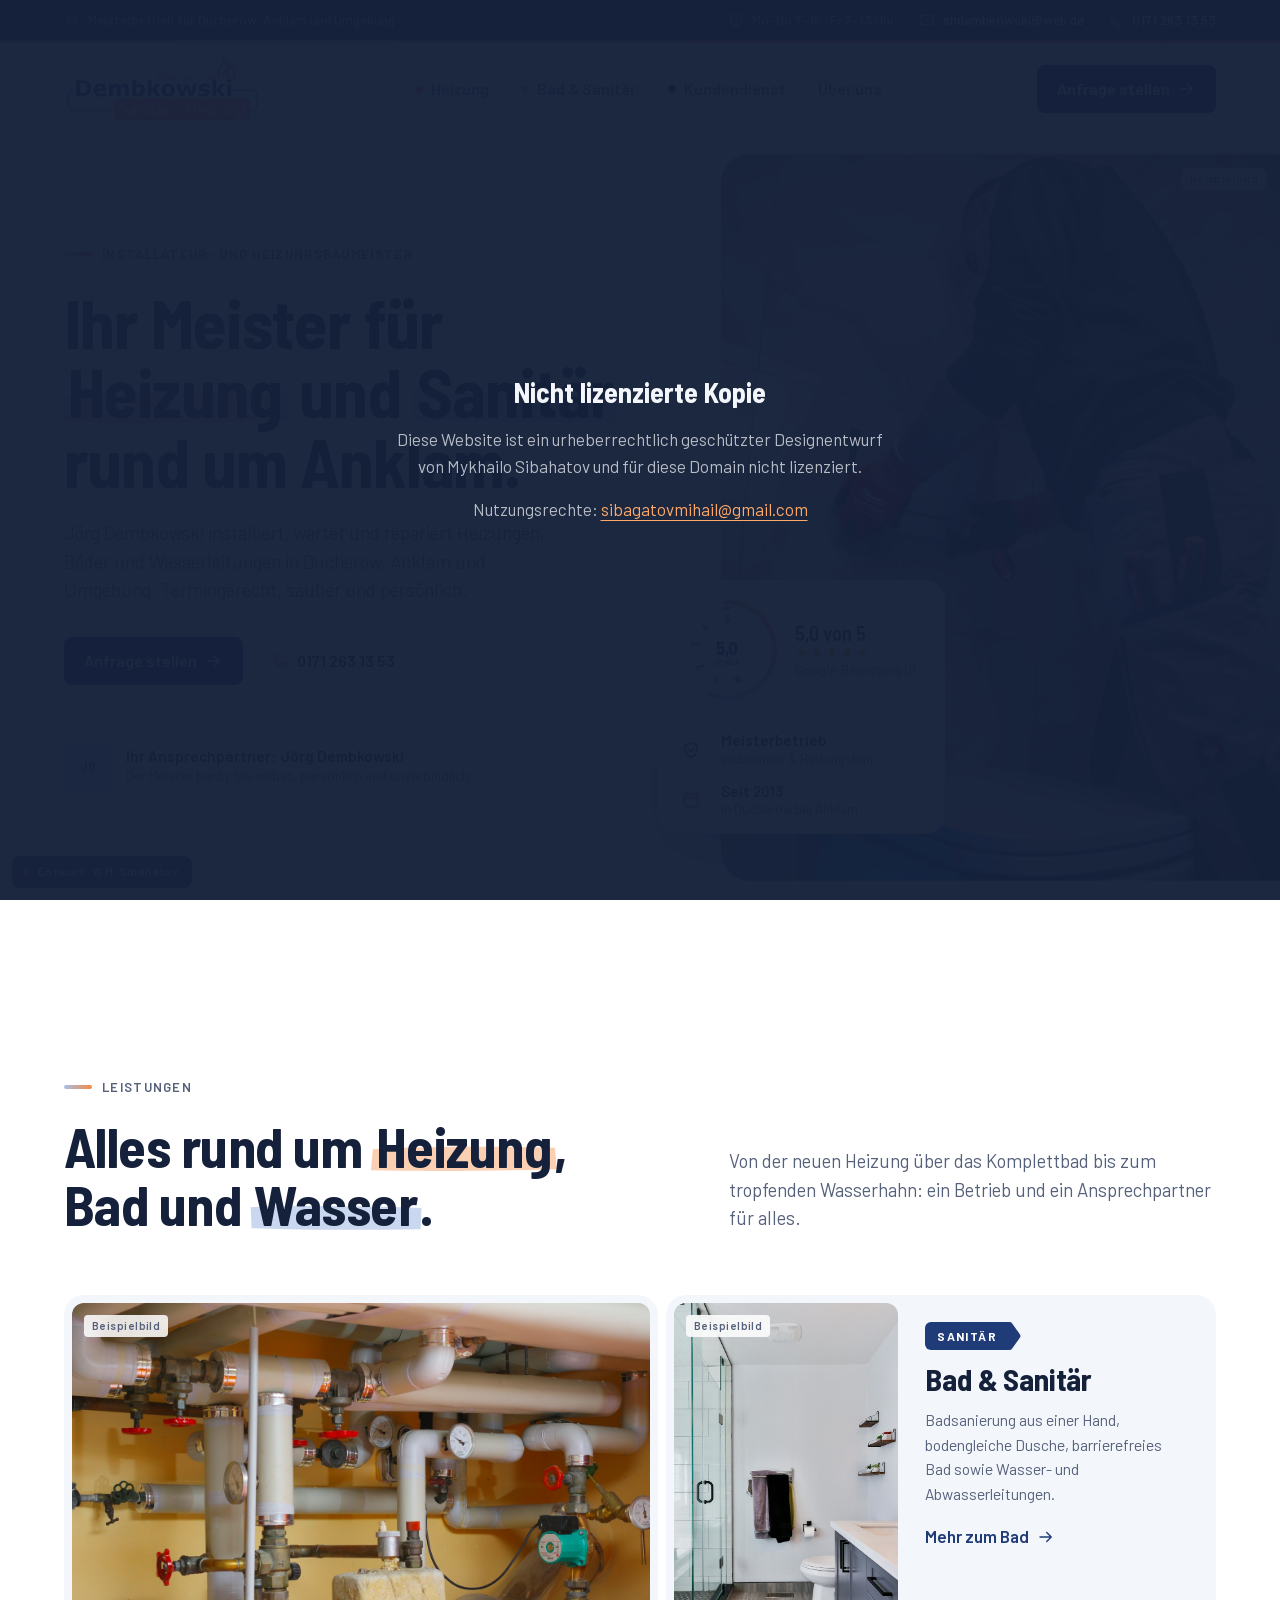
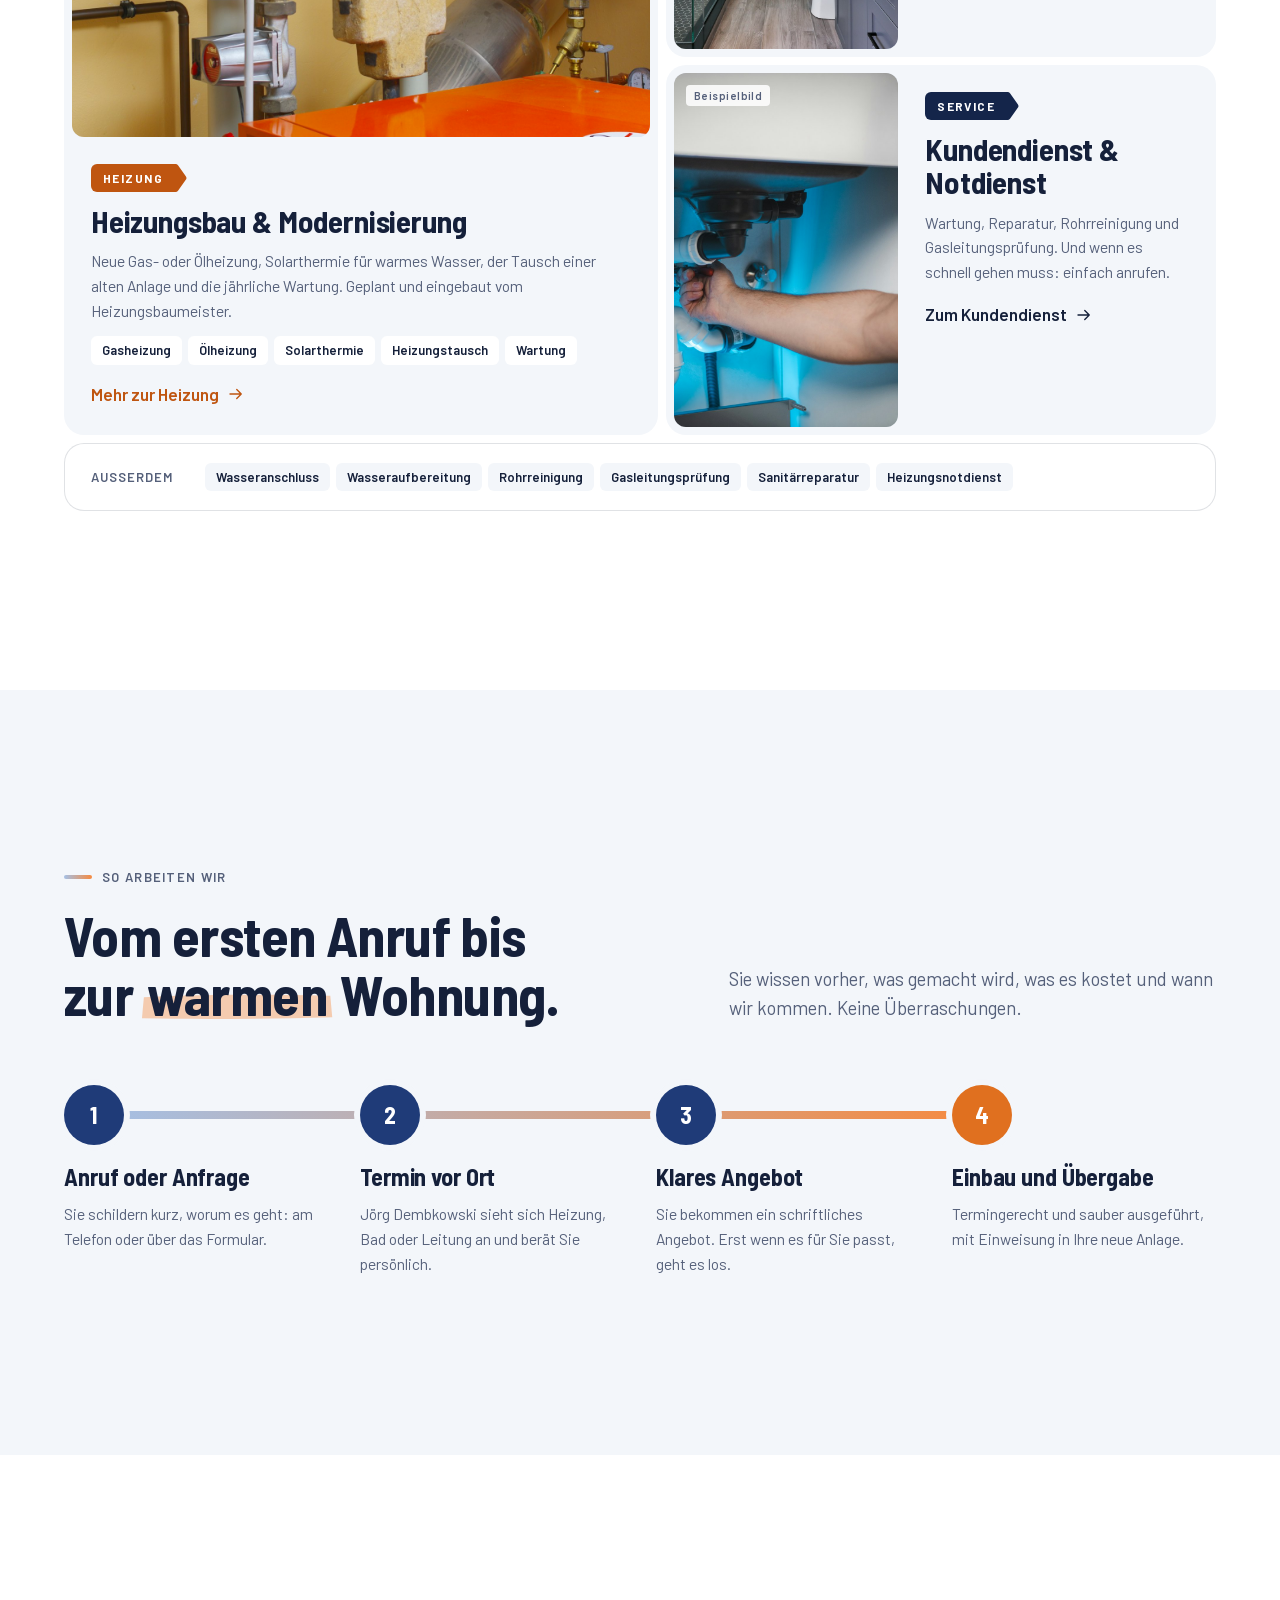
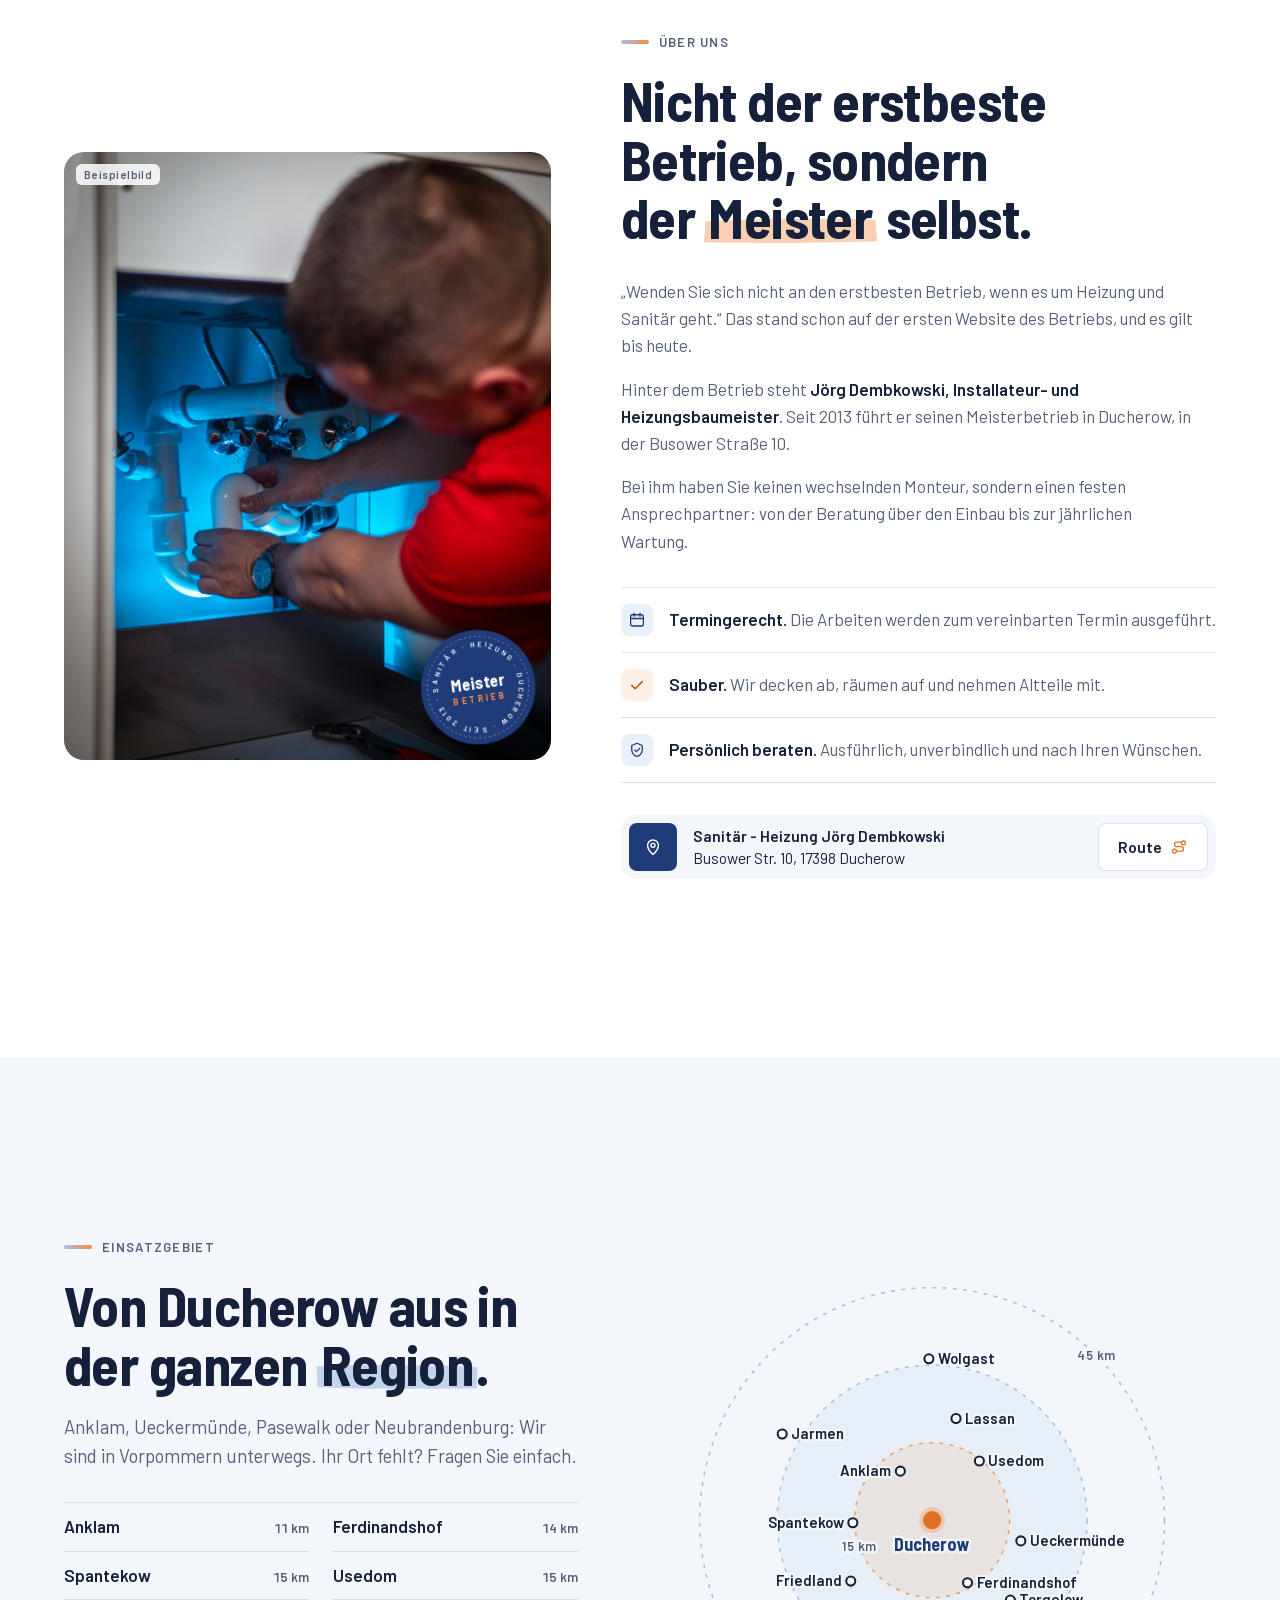
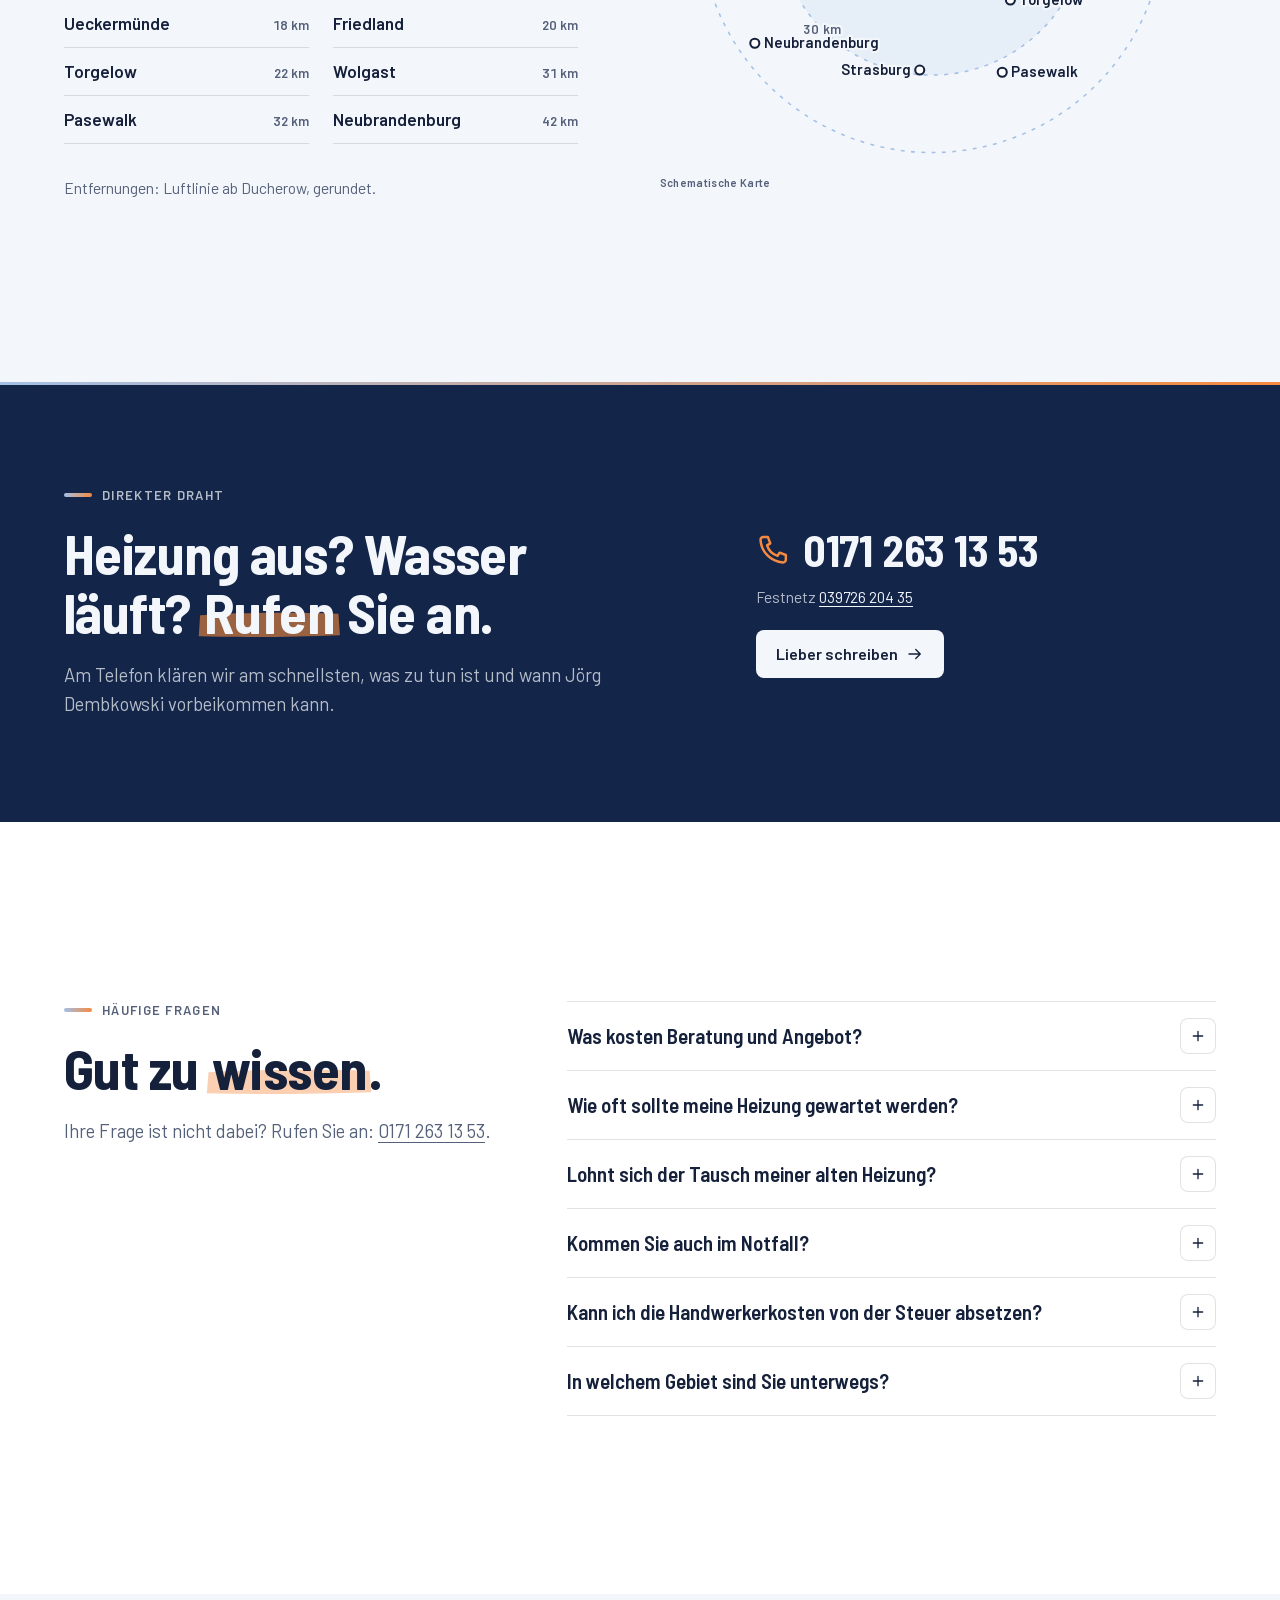
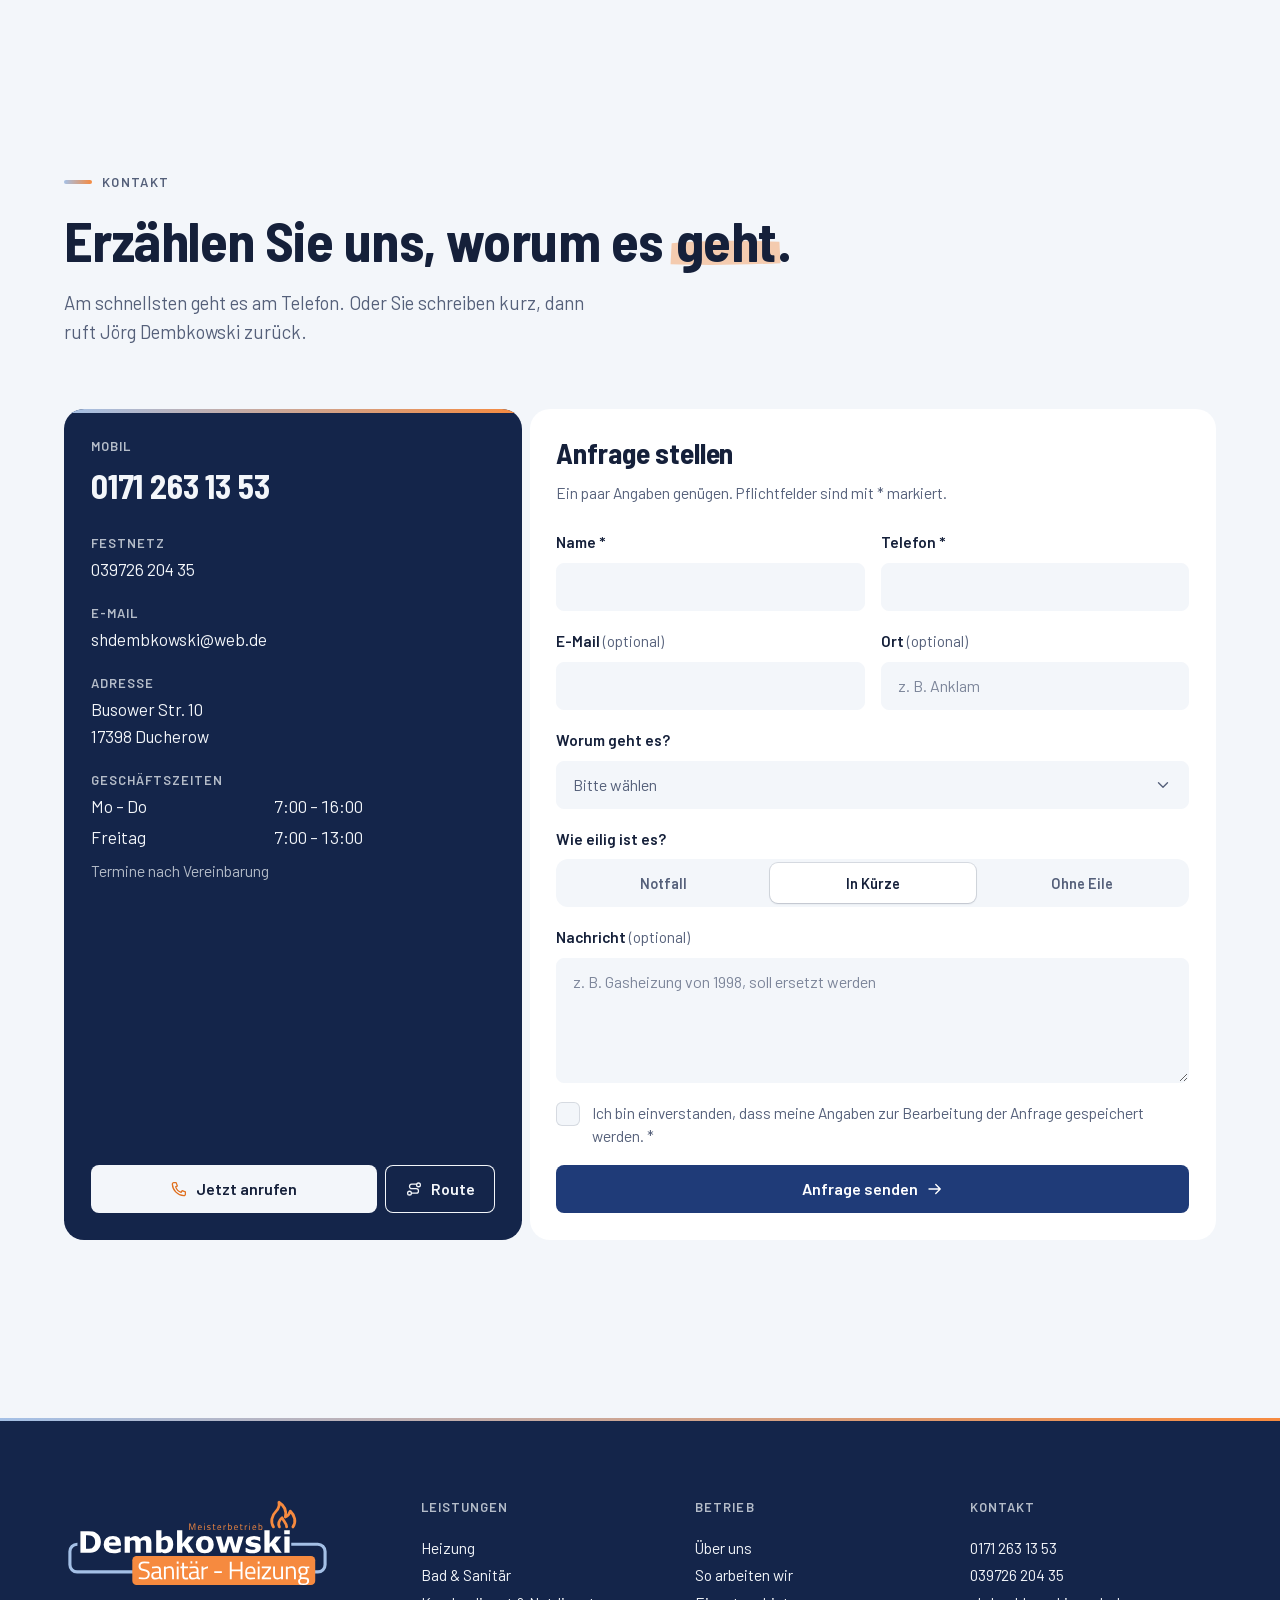
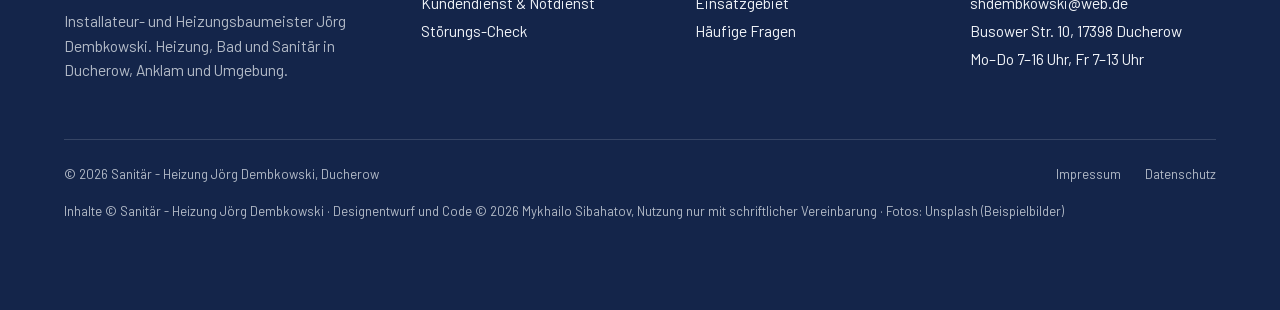
==== index.html @ 5780a8b9 "Designentwurf Sanitär - Heizung Jörg Dembkowski: Startseite, Heizung, Bad & Sanitär, Kundendienst; L" ====
<!doctype html>
<!--
  Designentwurf „Sanitär - Heizung Jörg Dembkowski“, Ducherow
  Gestaltung und Code © 2026 Mykhailo Sibahatov. Alle Rechte vorbehalten.
  Nur zur Ansicht. Kopieren, Veröffentlichen oder Weiterverwenden ohne schriftliche
  Vereinbarung ist nicht gestattet. Siehe LICENSE.
-->
<html lang="de">
<head>
  <meta charset="utf-8">
  <meta name="viewport" content="width=device-width, initial-scale=1, viewport-fit=cover">
  <title>Sanitär - Heizung Jörg Dembkowski · Heizungsbaumeister in Ducherow bei Anklam</title>
  <meta name="description" content="Installateur- und Heizungsbaumeister Jörg Dembkowski: Heizungsbau, Badsanierung, Sanitärinstallation, Wartung und Notdienst in Ducherow, Anklam und Umgebung. Tel. 0171 263 13 53.">
  <meta name="robots" content="noindex, nofollow">
  <meta name="author" content="Mykhailo Sibahatov">
  <meta name="copyright" content="Designentwurf und Code © 2026 Mykhailo Sibahatov. Alle Rechte vorbehalten.">
  <meta name="theme-color" content="#14254A">
  <link rel="icon" href="assets/favicon.svg" type="image/svg+xml">
  <link rel="preload" href="fonts/barlow-400.woff2" as="font" type="font/woff2" crossorigin>
  <link rel="preload" href="fonts/barlow-semi-condensed-700.woff2" as="font" type="font/woff2" crossorigin>
  <link rel="stylesheet" href="css/styles.css?v=2">
  <script>document.documentElement.classList.add('js');</script>
  <script type="application/ld+json">
  {
    "@context": "https://schema.org",
    "@type": ["Plumber", "HVACBusiness"],
    "name": "Sanitär - Heizung Jörg Dembkowski",
    "founder": { "@type": "Person", "name": "Jörg Dembkowski", "jobTitle": "Installateur- und Heizungsbaumeister" },
    "foundingDate": "2013",
    "address": { "@type": "PostalAddress", "streetAddress": "Busower Str. 10", "postalCode": "17398", "addressLocality": "Ducherow", "addressRegion": "Mecklenburg-Vorpommern", "addressCountry": "DE" },
    "geo": { "@type": "GeoCoordinates", "latitude": 53.7711, "longitude": 13.7836 },
    "telephone": "+49 171 2631353",
    "email": "shdembkowski@web.de",
    "areaServed": ["Ducherow", "Anklam", "Ueckermünde", "Pasewalk", "Neubrandenburg"],
    "openingHoursSpecification": [
      { "@type": "OpeningHoursSpecification", "dayOfWeek": ["Monday", "Tuesday", "Wednesday", "Thursday"], "opens": "07:00", "closes": "16:00" },
      { "@type": "OpeningHoursSpecification", "dayOfWeek": "Friday", "opens": "07:00", "closes": "13:00" }
    ],
    "aggregateRating": { "@type": "AggregateRating", "ratingValue": "5.0", "reviewCount": "1" }
  }
  </script>
</head>
<body>
  <!-- partial:sprite -->
  <svg width="0" height="0" style="position:absolute" aria-hidden="true">
    <symbol id="i-phone" viewBox="0 0 24 24"><path d="M5 3.5h3.2l1.6 4.3-2.2 1.4a11 11 0 0 0 7.2 7.2l1.4-2.2 4.3 1.6V19a1.9 1.9 0 0 1-2 1.9A16.5 16.5 0 0 1 3.1 5.5 1.9 1.9 0 0 1 5 3.5Z" fill="none" stroke="currentColor" stroke-width="1.7" stroke-linejoin="round"/></symbol>
    <symbol id="i-mail" viewBox="0 0 24 24"><rect x="3" y="5" width="18" height="14" rx="2.5" fill="none" stroke="currentColor" stroke-width="1.7"/><path d="m4 7 8 6 8-6" fill="none" stroke="currentColor" stroke-width="1.7" stroke-linejoin="round"/></symbol>
    <symbol id="i-pin" viewBox="0 0 24 24"><path d="M12 21s-6.5-5.6-6.5-11a6.5 6.5 0 0 1 13 0c0 5.4-6.5 11-6.5 11Z" fill="none" stroke="currentColor" stroke-width="1.7" stroke-linejoin="round"/><circle cx="12" cy="10" r="2.4" fill="none" stroke="currentColor" stroke-width="1.7"/></symbol>
    <symbol id="i-clock" viewBox="0 0 24 24"><circle cx="12" cy="12" r="8.5" fill="none" stroke="currentColor" stroke-width="1.7"/><path d="M12 7.5V12l3 2" fill="none" stroke="currentColor" stroke-width="1.7" stroke-linecap="round" stroke-linejoin="round"/></symbol>
    <symbol id="i-arrow" viewBox="0 0 24 24"><path d="M4 12h15m-6-6 6 6-6 6" fill="none" stroke="currentColor" stroke-width="1.8" stroke-linecap="round" stroke-linejoin="round"/></symbol>
    <symbol id="i-chev" viewBox="0 0 24 24"><path d="m6 9 6 6 6-6" fill="none" stroke="currentColor" stroke-width="1.8" stroke-linecap="round" stroke-linejoin="round"/></symbol>
    <symbol id="i-check" viewBox="0 0 24 24"><path d="m5 12.5 4.5 4.5L19 7.5" fill="none" stroke="currentColor" stroke-width="2" stroke-linecap="round" stroke-linejoin="round"/></symbol>
    <symbol id="i-plus" viewBox="0 0 24 24"><path d="M12 5v14M5 12h14" fill="none" stroke="currentColor" stroke-width="2" stroke-linecap="round"/></symbol>
    <symbol id="i-star" viewBox="0 0 24 24"><path d="m12 3 2.7 5.6 6.1.8-4.5 4.2 1.1 6L12 16.7l-5.4 2.9 1.1-6-4.5-4.2 6.1-.8Z" fill="currentColor"/></symbol>
    <symbol id="i-route" viewBox="0 0 24 24"><path d="M6 20a2.5 2.5 0 1 0 0-5 2.5 2.5 0 0 0 0 5Zm12-11a2.5 2.5 0 1 0 0-5 2.5 2.5 0 0 0 0 5ZM8.5 17.5H15a3 3 0 0 0 0-6H9a3 3 0 0 1 0-6h6.5" fill="none" stroke="currentColor" stroke-width="1.7" stroke-linecap="round"/></symbol>
    <symbol id="i-badge" viewBox="0 0 24 24"><path d="M12 3 5 6v5.2c0 4.3 2.9 8 7 9.3 4.1-1.3 7-5 7-9.3V6l-7-3Z" fill="none" stroke="currentColor" stroke-width="1.7" stroke-linejoin="round"/><path d="m9 12 2.2 2.2L15.5 10" fill="none" stroke="currentColor" stroke-width="1.7" stroke-linecap="round" stroke-linejoin="round"/></symbol>
    <symbol id="i-calendar" viewBox="0 0 24 24"><rect x="3.5" y="5" width="17" height="15" rx="2.5" fill="none" stroke="currentColor" stroke-width="1.7"/><path d="M3.5 10h17M8 3v4M16 3v4" fill="none" stroke="currentColor" stroke-width="1.7" stroke-linecap="round"/></symbol>
    <symbol id="i-flame" viewBox="0 0 24 24"><path d="M12 3c.8 3.4 5.5 5.3 5.5 10.2A5.5 5.5 0 0 1 6.5 13.4c0-2.3 1.2-3.8 2.5-5 .3 1.7 1.1 2.8 2.3 3.1C11 9 10.9 6.1 12 3Z" fill="none" stroke="currentColor" stroke-width="1.7" stroke-linejoin="round"/></symbol>
    <symbol id="i-drop" viewBox="0 0 24 24"><path d="M12 3.5s6 6.3 6 10.6a6 6 0 0 1-12 0C6 9.8 12 3.5 12 3.5Z" fill="none" stroke="currentColor" stroke-width="1.7" stroke-linejoin="round"/><path d="M9.5 14.5a2.6 2.6 0 0 0 2.5 2.5" fill="none" stroke="currentColor" stroke-width="1.7" stroke-linecap="round"/></symbol>
    <symbol id="i-wrench" viewBox="0 0 24 24"><path d="M14.8 5.6a4.2 4.2 0 0 0-5.3 5.4L4 16.5 7.5 20l5.5-5.5a4.2 4.2 0 0 0 5.4-5.3l-2.6 2.6-2.8-.8-.8-2.8 2.6-2.6Z" fill="none" stroke="currentColor" stroke-width="1.7" stroke-linejoin="round"/></symbol>
    <symbol id="i-sun" viewBox="0 0 24 24"><circle cx="12" cy="12" r="4" fill="none" stroke="currentColor" stroke-width="1.7"/><path d="M12 2.5v2.2M12 19.3v2.2M2.5 12h2.2M19.3 12h2.2M5.3 5.3l1.6 1.6M17.1 17.1l1.6 1.6M5.3 18.7l1.6-1.6M17.1 6.9l1.6-1.6" fill="none" stroke="currentColor" stroke-width="1.7" stroke-linecap="round"/></symbol>
    <symbol id="i-gauge" viewBox="0 0 24 24"><path d="M4.2 16.5a8.5 8.5 0 1 1 15.6 0" fill="none" stroke="currentColor" stroke-width="1.7" stroke-linecap="round"/><path d="m12 15 3.5-4.5" fill="none" stroke="currentColor" stroke-width="1.7" stroke-linecap="round"/><circle cx="12" cy="15" r="1.6" fill="currentColor"/><path d="M8 20h8" fill="none" stroke="currentColor" stroke-width="1.7" stroke-linecap="round"/></symbol>
    <symbol id="i-shower" viewBox="0 0 24 24"><path d="M5 21V7.5A3.5 3.5 0 0 1 8.5 4h.5a3.5 3.5 0 0 1 3.5 3.5V9" fill="none" stroke="currentColor" stroke-width="1.7" stroke-linecap="round"/><path d="M8.5 9.5h8" fill="none" stroke="currentColor" stroke-width="1.7" stroke-linecap="round"/><path d="M10 13v1.5M12.5 13v2.5M15 13v1.5M11.2 17.5v1.5M13.8 17.5v1.5" fill="none" stroke="currentColor" stroke-width="1.7" stroke-linecap="round"/></symbol>
    <symbol id="i-radiator" viewBox="0 0 24 24"><rect x="3.5" y="6" width="17" height="12" rx="2" fill="none" stroke="currentColor" stroke-width="1.7"/><path d="M8 6v12M12 6v12M16 6v12M6 18v2.5M18 18v2.5" fill="none" stroke="currentColor" stroke-width="1.7" stroke-linecap="round"/></symbol>
    <symbol id="i-pipe" viewBox="0 0 24 24"><path d="M3 6.5h7a7 7 0 0 1 7 7V21M3 12.5h7a1 1 0 0 1 1 1V21" fill="none" stroke="currentColor" stroke-width="1.7" stroke-linecap="round"/><path d="M5.5 4.5v10M9.5 18.5h9.5" fill="none" stroke="currentColor" stroke-width="1.7" stroke-linecap="round"/></symbol>
    <symbol id="i-filter" viewBox="0 0 24 24"><path d="M4 5h16l-6 7.2V18l-4 2v-7.8L4 5Z" fill="none" stroke="currentColor" stroke-width="1.7" stroke-linejoin="round"/></symbol>
    <symbol id="i-access" viewBox="0 0 24 24"><circle cx="11" cy="4.5" r="1.8" fill="none" stroke="currentColor" stroke-width="1.7"/><path d="M11 8v5.5h5l2.2 5.5M11 10.5h4.5M8 11.2a5.3 5.3 0 1 0 6.9 7.3" fill="none" stroke="currentColor" stroke-width="1.7" stroke-linecap="round" stroke-linejoin="round"/></symbol>
    <symbol id="i-alert" viewBox="0 0 24 24"><path d="M10.3 4.4a2 2 0 0 1 3.4 0l7.5 13a2 2 0 0 1-1.7 3H4.5a2 2 0 0 1-1.7-3l7.5-13Z" fill="none" stroke="currentColor" stroke-width="1.7" stroke-linejoin="round"/><path d="M12 9.5v4" fill="none" stroke="currentColor" stroke-width="1.8" stroke-linecap="round"/><circle cx="12" cy="16.7" r="1.1" fill="currentColor"/></symbol>
    <symbol id="i-snow" viewBox="0 0 24 24"><path d="M12 3v18M4.2 7.5l15.6 9M4.2 16.5l15.6-9M9.5 4.5 12 6.5l2.5-2M9.5 19.5l2.5-2 2.5 2" fill="none" stroke="currentColor" stroke-width="1.7" stroke-linecap="round" stroke-linejoin="round"/></symbol>
    <symbol id="i-tap" viewBox="0 0 24 24"><path d="M4 9.5h9.5a3 3 0 0 1 3 3V14M4 6.5v6M9 9.5V6.5M6.5 4.5h5" fill="none" stroke="currentColor" stroke-width="1.7" stroke-linecap="round" stroke-linejoin="round"/><path d="M16.5 17.5s-1.6 1.8-1.6 2.9a1.6 1.6 0 0 0 3.2 0c0-1.1-1.6-2.9-1.6-2.9Z" fill="none" stroke="currentColor" stroke-width="1.5" stroke-linejoin="round"/></symbol>
    <symbol id="i-wave" viewBox="0 0 24 24"><path d="M3 9c2.2-2.4 3.8 2.4 6 0s3.8 2.4 6 0 3.8 2.4 6 0M3 15c2.2-2.4 3.8 2.4 6 0s3.8 2.4 6 0 3.8 2.4 6 0" fill="none" stroke="currentColor" stroke-width="1.7" stroke-linecap="round"/></symbol>
    <symbol id="i-drain" viewBox="0 0 24 24"><circle cx="12" cy="12" r="8.5" fill="none" stroke="currentColor" stroke-width="1.7"/><path d="M8 10h8M7.5 13h9M9 16h6" fill="none" stroke="currentColor" stroke-width="1.7" stroke-linecap="round"/></symbol>
    <symbol id="i-euro" viewBox="0 0 24 24"><path d="M17 6.5a6.5 6.5 0 1 0 0 11M5 10.5h8M5 13.5h7" fill="none" stroke="currentColor" stroke-width="1.7" stroke-linecap="round"/></symbol>
    <symbol id="i-info" viewBox="0 0 24 24"><circle cx="12" cy="12" r="8.5" fill="none" stroke="currentColor" stroke-width="1.7"/><path d="M12 11v5" fill="none" stroke="currentColor" stroke-width="1.8" stroke-linecap="round"/><circle cx="12" cy="7.9" r="1.1" fill="currentColor"/></symbol>
    <symbol id="i-tip" viewBox="0 0 14 28"><path d="M0 0h2.6a3 3 0 0 1 2.4 1.2l7.8 11a3 3 0 0 1 0 3.6L5 26.8A3 3 0 0 1 2.6 28H0Z"/></symbol>
  </svg>
  <!-- /partial:sprite -->

  <a class="skip-link" href="#main">Zum Inhalt springen</a>

  <!-- partial:header -->
  <header class="site-header">
    <div class="topbar">
      <div class="container topbar__inner">
        <p class="topbar__text"><svg aria-hidden="true"><use href="#i-pin"/></svg><span class="topbar__long">Meisterbetrieb für Ducherow, Anklam und Umgebung</span><span class="topbar__short">Meisterbetrieb · Ducherow</span></p>
        <div class="topbar__links">
          <p class="topbar__hours"><svg aria-hidden="true"><use href="#i-clock"/></svg>Mo–Do 7–16 · Fr 7–13 Uhr</p>
          <a class="topbar__mail" href="mailto:shdembkowski@web.de"><svg aria-hidden="true"><use href="#i-mail"/></svg>shdembkowski@web.de</a>
          <a href="tel:+491712631353"><svg aria-hidden="true"><use href="#i-phone"/></svg>0171 263 13 53</a>
        </div>
      </div>
    </div>
    <nav class="navbar" data-open="false" aria-label="Hauptnavigation">
      <div class="container navbar__inner">
        <a class="brand" href="index.html" aria-label="Sanitär - Heizung Jörg Dembkowski, zur Startseite">
          <img class="brand__logo" src="assets/logo.svg?v=2" width="162" height="56" alt="Meisterbetrieb Dembkowski, Sanitär - Heizung">
        </a>

        <div class="navbar__menu" id="nav-menu">
          <ul class="navbar__links">
            <li><a class="navbar__link" href="heizung.html"><span class="navbar__dot navbar__dot--warm" aria-hidden="true"></span>Heizung<svg class="navbar__arrow" aria-hidden="true"><use href="#i-arrow"/></svg></a></li>
            <li><a class="navbar__link" href="bad-sanitaer.html"><span class="navbar__dot navbar__dot--cold" aria-hidden="true"></span>Bad &amp; Sanitär<svg class="navbar__arrow" aria-hidden="true"><use href="#i-arrow"/></svg></a></li>
            <li><a class="navbar__link" href="kundendienst.html"><span class="navbar__dot navbar__dot--night" aria-hidden="true"></span>Kundendienst<svg class="navbar__arrow" aria-hidden="true"><use href="#i-arrow"/></svg></a></li>
            <li><a class="navbar__link" href="index.html#betrieb" data-spy="betrieb">Über uns<svg class="navbar__arrow" aria-hidden="true"><use href="#i-arrow"/></svg></a></li>
          </ul>
          <div class="navbar__sheet-foot">
            <div class="navbar__sheet-cta">
              <a class="btn btn--brand" href="#kontakt">Anfrage stellen</a>
              <a class="btn btn--tile" href="tel:+491712631353" aria-label="Anrufen: 0171 263 13 53"><svg aria-hidden="true"><use href="#i-phone"/></svg></a>
            </div>
            <p class="navbar__sheet-info"><span><svg aria-hidden="true"><use href="#i-clock"/></svg>Mo–Do 7–16 · Fr 7–13 Uhr</span><span><svg aria-hidden="true"><use href="#i-pin"/></svg>Busower Str. 10, Ducherow</span></p>
          </div>
        </div>

        <div class="navbar__actions">
          <a class="btn btn--brand navbar__cta" href="#kontakt">Anfrage stellen<svg aria-hidden="true"><use href="#i-arrow"/></svg></a>
          <a class="btn btn--call navbar__call" href="tel:+491712631353" aria-label="Anrufen: 0171 263 13 53"><svg aria-hidden="true"><use href="#i-phone"/></svg></a>
          <button class="navbar__toggle" type="button" aria-expanded="false" aria-controls="nav-menu">
            <span></span><span></span><span></span><span class="visually-hidden">Menü öffnen</span>
          </button>
        </div>
      </div>
    </nav>
  </header>
  <!-- /partial:header -->

  <main id="main">

    <!-- ============ Hero: text left; tall photo to the right edge;
         the thermostat card on its edge turns to 5 (the Google rating) ============ -->
    <section class="hero" id="top" aria-labelledby="hero-title">
      <div class="hero__grid">
        <div class="hero__content">
          <div class="eyebrow"><p>Installateur- und Heizungsbaumeister</p></div>
          <div class="display"><h1 id="hero-title">Ihr Meister für <em>Heizung</em> und <em class="cold">Sanitär</em> rund um Anklam.</h1></div>
          <div class="lead"><p>Jörg Dembkowski installiert, wartet und repariert Heizungen, Bäder und Wasserleitungen in Ducherow, Anklam und Umgebung. Termingerecht, sauber und persönlich.</p></div>
          <div class="hero__actions">
            <a class="btn btn--brand" href="#kontakt">Anfrage stellen<svg aria-hidden="true"><use href="#i-arrow"/></svg></a>
            <a class="btn btn--plain" href="tel:+491712631353" aria-label="Anrufen: 0171 263 13 53"><svg aria-hidden="true"><use href="#i-phone"/></svg><span class="hero__tel-num">0171 263 13 53</span></a>
          </div>
          <div class="person">
            <span class="person__mono" aria-hidden="true">JD</span>
            <p><b>Ihr Ansprechpartner: Jörg Dembkowski</b><span>Der Meister berät Sie selbst, persönlich und unverbindlich.</span></p>
          </div>
        </div>

        <div class="hero__visual">
          <figure class="hero__photo">
            <img src="assets/img/kundendienst.jpg" width="1200" height="1587" alt="Installateur mit roten Arbeitshandschuhen montiert ein Bauteil an der Wand" fetchpriority="high">
            <figcaption class="photo-tag">Beispielbild</figcaption>
          </figure>
          <div class="dial-card">
            <div class="dial-card__top">
              <div class="dial" aria-hidden="true">
                <svg viewBox="0 0 120 120">
                  <defs><linearGradient id="dial-flow" gradientUnits="userSpaceOnUse" x1="40" y1="112" x2="104" y2="8"><stop offset="0" stop-color="#A4C0E6"/><stop offset="1" stop-color="#F68A3F"/></linearGradient></defs>
                  <circle class="dial__body" cx="60" cy="60" r="58.5"/>
                  <path class="dial__track" d="M41.87 109.8A53 53 0 1 0 60 7"/>
                  <path class="dial__arc" d="M41.87 109.8A53 53 0 1 0 60 7" style="--arc-len:185; stroke-dasharray:185 185"/>
                  <path class="dial__index" d="M57 11.6h6a1 1 0 0 1 .8 1.6l-3 3.6a1 1 0 0 1-1.6 0l-3-3.6a1 1 0 0 1 .8-1.6Z"/>
                  <g class="dial__scale">
                    <text x="60" y="24.5" transform="rotate(0 60 60)">✱</text>
                    <line x1="60" y1="20" x2="60" y2="25" transform="rotate(20 60 60)"/>
                    <text x="60" y="24.5" transform="rotate(40 60 60)">1</text>
                    <line x1="60" y1="20" x2="60" y2="25" transform="rotate(60 60 60)"/>
                    <text x="60" y="24.5" transform="rotate(80 60 60)">2</text>
                    <line x1="60" y1="20" x2="60" y2="25" transform="rotate(100 60 60)"/>
                    <text x="60" y="24.5" transform="rotate(120 60 60)">3</text>
                    <line x1="60" y1="20" x2="60" y2="25" transform="rotate(140 60 60)"/>
                    <text x="60" y="24.5" transform="rotate(160 60 60)">4</text>
                    <line x1="60" y1="20" x2="60" y2="25" transform="rotate(180 60 60)"/>
                    <text class="is-5" x="60" y="24.5" transform="rotate(200 60 60)">5</text>
                  </g>
                  <text class="dial__value" x="60" y="66">5,0</text>
                  <text class="dial__unit" x="60" y="77">GOOGLE</text>
                </svg>
              </div>
              <p class="dial-card__rating">
                <b>5,0 von 5</b>
                <span class="stars" role="img" aria-label="5 von 5 Sternen"><svg aria-hidden="true"><use href="#i-star"/></svg><svg aria-hidden="true"><use href="#i-star"/></svg><svg aria-hidden="true"><use href="#i-star"/></svg><svg aria-hidden="true"><use href="#i-star"/></svg><svg aria-hidden="true"><use href="#i-star"/></svg></span>
                <span>Google-Bewertung (1)</span>
              </p>
            </div>
            <ul class="dial-card__facts">
              <li><svg aria-hidden="true"><use href="#i-badge"/></svg><p><b>Meisterbetrieb</b><span>Installateur &amp; Heizungsbau</span></p></li>
              <li><svg aria-hidden="true"><use href="#i-calendar"/></svg><p><b>Seit 2013</b><span>in Ducherow bei Anklam</span></p></li>
            </ul>
          </div>
        </div>
      </div>
    </section>

    <!-- ============ Leistungen ============ -->
    <section class="section" id="leistungen" aria-labelledby="leistungen-title">
      <div class="container">
        <div class="section-head section-head--split">
          <div class="eyebrow"><p>Leistungen</p></div>
          <div class="heading"><h2 id="leistungen-title">Alles rund um <em>Heizung</em>, Bad und <em class="cold">Wasser</em>.</h2></div>
          <div class="lead"><p>Von der neuen Heizung über das Komplettbad bis zum tropfenden Wasserhahn: ein Betrieb und ein Ansprechpartner für alles.</p></div>
        </div>

        <div class="svc reveal">
          <article class="svc__card svc__card--tall">
            <figure class="svc__photo"><img src="assets/img/heizungsraum.jpg" width="1600" height="1064" alt="Heizungsraum mit Rohren, Ventilen, Pumpe und Manometern" loading="lazy"><figcaption class="photo-tag">Beispielbild</figcaption></figure>
            <div class="svc__body">
              <p class="pipe-tag"><span>Heizung</span><svg aria-hidden="true"><use href="#i-tip"/></svg></p>
              <div class="svc__title"><h3><a href="heizung.html">Heizungsbau &amp; Modernisierung</a></h3></div>
              <div class="svc__text"><p>Neue Gas- oder Ölheizung, Solarthermie für warmes Wasser, der Tausch einer alten Anlage und die jährliche Wartung. Geplant und eingebaut vom Heizungsbaumeister.</p></div>
              <ul class="tags"><li>Gasheizung</li><li>Ölheizung</li><li>Solarthermie</li><li>Heizungstausch</li><li>Wartung</li></ul>
              <p class="svc__more" aria-hidden="true">Mehr zur Heizung<svg><use href="#i-arrow"/></svg></p>
            </div>
          </article>
          <article class="svc__card svc__card--cold">
            <figure class="svc__photo"><img src="assets/img/bad-modern.jpg" width="1600" height="1067" alt="Modernes Bad mit Glasdusche, Waschtisch und großem Spiegel" loading="lazy"><figcaption class="photo-tag">Beispielbild</figcaption></figure>
            <div class="svc__body">
              <p class="pipe-tag pipe-tag--cold"><span>Sanitär</span><svg aria-hidden="true"><use href="#i-tip"/></svg></p>
              <div class="svc__title"><h3><a href="bad-sanitaer.html">Bad &amp; Sanitär</a></h3></div>
              <div class="svc__text"><p>Badsanierung aus einer Hand, bodengleiche Dusche, barrierefreies Bad sowie Wasser- und Abwasserleitungen.</p></div>
              <p class="svc__more" aria-hidden="true">Mehr zum Bad<svg><use href="#i-arrow"/></svg></p>
            </div>
          </article>
          <article class="svc__card svc__card--night">
            <figure class="svc__photo"><img src="assets/img/waschbecken-reparatur.jpg" width="1600" height="1200" alt="Installateur repariert den Siphon unter einem Waschbecken" loading="lazy"><figcaption class="photo-tag">Beispielbild</figcaption></figure>
            <div class="svc__body">
              <p class="pipe-tag pipe-tag--night"><span>Service</span><svg aria-hidden="true"><use href="#i-tip"/></svg></p>
              <div class="svc__title"><h3><a href="kundendienst.html">Kundendienst &amp; Notdienst</a></h3></div>
              <div class="svc__text"><p>Wartung, Reparatur, Rohrreinigung und Gasleitungsprüfung. Und wenn es schnell gehen muss: einfach anrufen.</p></div>
              <p class="svc__more" aria-hidden="true">Zum Kundendienst<svg><use href="#i-arrow"/></svg></p>
            </div>
          </article>
        </div>

        <div class="svc-all">
          <p class="svc-all__label">Außerdem</p>
          <ul class="tags"><li>Wasseranschluss</li><li>Wasseraufbereitung</li><li>Rohrreinigung</li><li>Gasleitungsprüfung</li><li>Sanitärreparatur</li><li>Heizungsnotdienst</li></ul>
        </div>
      </div>
    </section>

    <!-- ============ Ablauf: four fittings on one pipe ============ -->
    <section class="section section--tint" id="ablauf" aria-labelledby="ablauf-title">
      <div class="container">
        <div class="section-head section-head--split">
          <div class="eyebrow"><p>So arbeiten wir</p></div>
          <div class="heading"><h2 id="ablauf-title">Vom ersten Anruf bis zur <em>warmen</em> Wohnung.</h2></div>
          <div class="lead"><p>Sie wissen vorher, was gemacht wird, was es kostet und wann wir kommen. Keine Überraschungen.</p></div>
        </div>
        <ol class="flow" data-inview>
          <li class="flow__pipe" aria-hidden="true"></li>
          <li class="flow__step">
            <div class="flow__num" aria-hidden="true">1</div>
            <div class="flow__title"><h3>Anruf oder Anfrage</h3></div>
            <div class="flow__text"><p>Sie schildern kurz, worum es geht: am Telefon oder über das Formular.</p></div>
          </li>
          <li class="flow__step">
            <div class="flow__num" aria-hidden="true">2</div>
            <div class="flow__title"><h3>Termin vor Ort</h3></div>
            <div class="flow__text"><p>Jörg Dembkowski sieht sich Heizung, Bad oder Leitung an und berät Sie persönlich.</p></div>
          </li>
          <li class="flow__step">
            <div class="flow__num" aria-hidden="true">3</div>
            <div class="flow__title"><h3>Klares Angebot</h3></div>
            <div class="flow__text"><p>Sie bekommen ein schriftliches Angebot. Erst wenn es für Sie passt, geht es los.</p></div>
          </li>
          <li class="flow__step">
            <div class="flow__num" aria-hidden="true">4</div>
            <div class="flow__title"><h3>Einbau und Übergabe</h3></div>
            <div class="flow__text"><p>Termingerecht und sauber ausgeführt, mit Einweisung in Ihre neue Anlage.</p></div>
          </li>
        </ol>
      </div>
    </section>

    <!-- ============ Betrieb ============ -->
    <section class="section" id="betrieb" aria-labelledby="betrieb-title">
      <div class="container betrieb">
        <figure class="betrieb__media">
          <img src="assets/img/hero-installateur.jpg" width="1200" height="1582" alt="Installateur schraubt unter einem Waschbecken an Abflussrohren" loading="lazy">
          <figcaption class="photo-tag">Beispielbild</figcaption>
          <svg class="seal" viewBox="0 0 120 120" role="img" aria-label="Meisterbetrieb für Sanitär und Heizung in Ducherow">
            <circle class="seal__disc" cx="60" cy="60" r="58"/>
            <circle class="seal__ring" cx="60" cy="60" r="51.5"/>
            <defs><path id="seal-arc" d="M60 60m-41 0a41 41 0 1 1 82 0a41 41 0 1 1-82 0"/></defs>
            <text class="seal__text"><textPath href="#seal-arc" startOffset="0" textLength="252" lengthAdjust="spacing">SANITÄR · HEIZUNG · DUCHEROW · SEIT 2013 · </textPath></text>
            <text class="seal__big" x="60" y="62" text-anchor="middle">Meister</text>
            <text class="seal__small" x="60" y="75" text-anchor="middle">BETRIEB</text>
          </svg>
        </figure>

        <div class="betrieb__content">
          <div class="section-head">
            <div class="eyebrow"><p>Über uns</p></div>
            <div class="heading"><h2 id="betrieb-title">Nicht der erstbeste Betrieb, sondern der <em>Meister</em> selbst.</h2></div>
          </div>
          <div class="prose">
            <p>„Wenden Sie sich nicht an den erstbesten Betrieb, wenn es um Heizung und Sanitär geht.“ Das stand schon auf der ersten Website des Betriebs, und es gilt bis heute.</p>
            <p>Hinter dem Betrieb steht <b>Jörg Dembkowski, Installateur- und Heizungsbaumeister</b>. Seit 2013 führt er seinen Meisterbetrieb in Ducherow, in der Busower Straße 10.</p>
            <p>Bei ihm haben Sie keinen wechselnden Monteur, sondern einen festen Ansprechpartner: von der Beratung über den Einbau bis zur jährlichen Wartung.</p>
          </div>
          <ul class="promises">
            <li><svg aria-hidden="true"><use href="#i-calendar"/></svg><p><b>Termingerecht.</b> Die Arbeiten werden zum vereinbarten Termin ausgeführt.</p></li>
            <li><svg aria-hidden="true"><use href="#i-check"/></svg><p><b>Sauber.</b> Wir decken ab, räumen auf und nehmen Altteile mit.</p></li>
            <li><svg aria-hidden="true"><use href="#i-badge"/></svg><p><b>Persönlich beraten.</b> Ausführlich, unverbindlich und nach Ihren Wünschen.</p></li>
          </ul>
          <div class="plate">
            <div class="plate__icon" aria-hidden="true"><svg><use href="#i-pin"/></svg></div>
            <div class="plate__text"><p><b>Sanitär - Heizung Jörg Dembkowski</b><br>Busower Str. 10, 17398 Ducherow</p></div>
            <a class="btn btn--plain plate__btn" href="https://www.google.com/maps/search/?api=1&amp;query=Busower+Str.+10%2C+17398+Ducherow" target="_blank" rel="noopener">Route<svg aria-hidden="true"><use href="#i-route"/></svg></a>
          </div>
        </div>
      </div>
    </section>

    <!-- ============ Einsatzgebiet ============ -->
    <section class="section section--tint" id="gebiet" aria-labelledby="gebiet-title">
      <div class="container area">
        <div class="area__content">
          <div class="section-head">
            <div class="eyebrow"><p>Einsatzgebiet</p></div>
            <div class="heading"><h2 id="gebiet-title">Von Ducherow aus in der ganzen <em class="cold">Region</em>.</h2></div>
            <div class="lead"><p>Anklam, Ueckermünde, Pasewalk oder Neubrandenburg: Wir sind in Vorpommern unterwegs. Ihr Ort fehlt? Fragen Sie einfach.</p></div>
          </div>
          <ul class="towns">
            <li>Anklam <span>11 km</span></li>
            <li>Ferdinandshof <span>14 km</span></li>
            <li>Spantekow <span>15 km</span></li>
            <li>Usedom <span>15 km</span></li>
            <li>Ueckermünde <span>18 km</span></li>
            <li>Friedland <span>20 km</span></li>
            <li>Torgelow <span>22 km</span></li>
            <li>Wolgast <span>31 km</span></li>
            <li>Pasewalk <span>32 km</span></li>
            <li>Neubrandenburg <span>42 km</span></li>
          </ul>
          <p class="area__note">Entfernungen: Luftlinie ab Ducherow, gerundet.</p>
        </div>
        <figure class="map reveal">
          <!-- map:start (generated by tools/map.py) -->
<svg class="map__svg" viewBox="0 0 440 440" role="img" aria-labelledby="map-title map-desc">
<title id="map-title">Einsatzgebiet rund um Ducherow</title>
<desc id="map-desc">Schematische Karte: Ducherow in der Mitte, Ringe bei 15, 30 und 45 km Luftlinie. Orte: Anklam (11 km), Ueckermünde (18 km), Pasewalk (32 km), Neubrandenburg (42 km), Friedland (20 km), Ferdinandshof (14 km), Torgelow (22 km), Usedom (15 km), Spantekow (15 km), Jarmen (33 km), Lassan (20 km), Wolgast (31 km), Strasburg (29 km).</desc>
<defs><clipPath id="map-clip"><rect width="440" height="440" rx="0"/></clipPath></defs>
<g clip-path="url(#map-clip)">
<circle class="map__ring map__ring--45" cx="220.0" cy="220.0" r="180"/>
<circle class="map__ring map__ring--30" cx="220.0" cy="220.0" r="120"/>
<circle class="map__ring map__ring--15" cx="220.0" cy="220.0" r="60"/>
<text class="map__km" x="347.3" y="96.2" text-anchor="middle">45 km</text>
<text class="map__km" x="135.1" y="308.4" text-anchor="middle">30 km</text>
<text class="map__km" x="163.6" y="244.0" text-anchor="middle">15 km</text>
<g class="map__town" data-km="11"><circle cx="195.4" cy="182.1" r="3.5"/><text x="188.4" y="186.1" text-anchor="end">Anklam</text></g>
<g class="map__town" data-km="18"><circle cx="288.7" cy="236.1" r="3.5"/><text x="295.7" y="240.1" text-anchor="start">Ueckermünde</text></g>
<g class="map__town" data-km="32"><circle cx="274.3" cy="337.8" r="3.5"/><text x="281.3" y="341.8" text-anchor="start">Pasewalk</text></g>
<g class="map__town" data-km="42"><circle cx="82.7" cy="315.3" r="3.5"/><text x="89.7" y="319.3" text-anchor="start">Neubrandenburg</text></g>
<g class="map__town" data-km="20"><circle cx="157.0" cy="267.2" r="3.5"/><text x="150.0" y="271.2" text-anchor="end">Friedland</text></g>
<g class="map__town" data-km="14"><circle cx="247.4" cy="268.5" r="3.5"/><text x="254.4" y="272.5" text-anchor="start">Ferdinandshof</text></g>
<g class="map__town" data-km="22"><circle cx="280.6" cy="281.9" r="3.5"/><text x="287.6" y="285.9" text-anchor="start">Torgelow</text></g>
<g class="map__town" data-km="15"><circle cx="256.6" cy="174.2" r="3.5"/><text x="263.6" y="178.2" text-anchor="start">Usedom</text></g>
<g class="map__town" data-km="15"><circle cx="158.6" cy="222.0" r="3.5"/><text x="151.6" y="226.0" text-anchor="end">Spantekow</text></g>
<g class="map__town" data-km="33"><circle cx="103.9" cy="153.3" r="3.5"/><text x="110.9" y="157.3" text-anchor="start">Jarmen</text></g>
<g class="map__town" data-km="20"><circle cx="238.5" cy="141.3" r="3.5"/><text x="245.5" y="145.3" text-anchor="start">Lassan</text></g>
<g class="map__town" data-km="31"><circle cx="217.5" cy="95.1" r="3.5"/><text x="224.5" y="99.1" text-anchor="start">Wolgast</text></g>
<g class="map__town" data-km="29"><circle cx="210.4" cy="336.1" r="3.5"/><text x="203.4" y="340.1" text-anchor="end">Strasburg</text></g>
</g>
<g class="map__home"><circle class="map__pulse" cx="220.0" cy="220.0" r="10"/><circle cx="220.0" cy="220.0" r="7"/><text x="220.0" y="244.0" text-anchor="middle">Ducherow</text></g>
</svg>          <!-- map:end -->
          <figcaption class="map__caption">Schematische Karte</figcaption>
        </figure>
      </div>
    </section>

    <!-- ============ Call band ============ -->
    <section class="section section--night callband" aria-labelledby="call-title">
      <div class="container callband__inner">
        <div class="callband__text">
          <div class="eyebrow"><p>Direkter Draht</p></div>
          <div class="heading"><h2 id="call-title">Heizung aus? Wasser läuft? <em>Rufen</em> Sie an.</h2></div>
          <div class="lead"><p>Am Telefon klären wir am schnellsten, was zu tun ist und wann Jörg Dembkowski vorbeikommen kann.</p></div>
        </div>
        <div class="callband__actions">
          <a class="callband__num" href="tel:+491712631353"><svg aria-hidden="true"><use href="#i-phone"/></svg>0171 263 13 53</a>
          <p class="callband__alt">Festnetz <a href="tel:+493972620435">039726 204 35</a></p>
          <a class="btn btn--light" href="#kontakt">Lieber schreiben<svg aria-hidden="true"><use href="#i-arrow"/></svg></a>
        </div>
      </div>
    </section>

    <!-- ============ FAQ ============ -->
    <section class="section" id="fragen" aria-labelledby="fragen-title">
      <div class="container faq">
        <div class="section-head">
          <div class="eyebrow"><p>Häufige Fragen</p></div>
          <div class="heading"><h2 id="fragen-title">Gut zu <em>wissen</em>.</h2></div>
          <div class="lead"><p>Ihre Frage ist nicht dabei? Rufen Sie an: <a href="tel:+491712631353">0171 263 13 53</a>.</p></div>
        </div>
        <div class="acc-list">
          <div class="acc">
            <h3><button class="acc__btn" type="button" aria-expanded="false" aria-controls="faq-1" id="faq-1-btn">Was kosten Beratung und Angebot?<span class="acc__icon" aria-hidden="true"><svg><use href="#i-plus"/></svg></span></button></h3>
            <div class="acc__panel" id="faq-1" role="region" aria-labelledby="faq-1-btn"><div class="acc__inner"><p>Die Beratung vor Ort und das schriftliche Angebot sind für Sie unverbindlich. Sie entscheiden in Ruhe, ob und wann es losgeht.</p></div></div>
          </div>
          <div class="acc">
            <h3><button class="acc__btn" type="button" aria-expanded="false" aria-controls="faq-2" id="faq-2-btn">Wie oft sollte meine Heizung gewartet werden?<span class="acc__icon" aria-hidden="true"><svg><use href="#i-plus"/></svg></span></button></h3>
            <div class="acc__panel" id="faq-2" role="region" aria-labelledby="faq-2-btn"><div class="acc__inner"><p>Die Hersteller empfehlen in der Regel einmal im Jahr. Eine gewartete Anlage verbraucht weniger, fällt seltener aus und behält ihre Garantie. Am besten legen Sie den Termin vor die Heizperiode.</p></div></div>
          </div>
          <div class="acc">
            <h3><button class="acc__btn" type="button" aria-expanded="false" aria-controls="faq-3" id="faq-3-btn">Lohnt sich der Tausch meiner alten Heizung?<span class="acc__icon" aria-hidden="true"><svg><use href="#i-plus"/></svg></span></button></h3>
            <div class="acc__panel" id="faq-3" role="region" aria-labelledby="faq-3-btn"><div class="acc__inner"><p>Das hängt vom Alter der Anlage, vom Haus und von Ihren Plänen ab. Vorgaben und Förderprogramme für neue Heizungen ändern sich immer wieder. Wir sehen uns Ihre Anlage an und sagen Ihnen ehrlich, was sich lohnt und was aktuell gilt.</p></div></div>
          </div>
          <div class="acc">
            <h3><button class="acc__btn" type="button" aria-expanded="false" aria-controls="faq-4" id="faq-4-btn">Kommen Sie auch im Notfall?<span class="acc__icon" aria-hidden="true"><svg><use href="#i-plus"/></svg></span></button></h3>
            <div class="acc__panel" id="faq-4" role="region" aria-labelledby="faq-4-btn"><div class="acc__inner"><p>Bei Rohrbruch, Heizungsausfall oder Wasserschaden rufen Sie bitte direkt an: 0171 263 13 53. Wir sagen Ihnen sofort, was Sie selbst tun können und wann wir da sind.</p></div></div>
          </div>
          <div class="acc">
            <h3><button class="acc__btn" type="button" aria-expanded="false" aria-controls="faq-5" id="faq-5-btn">Kann ich die Handwerkerkosten von der Steuer absetzen?<span class="acc__icon" aria-hidden="true"><svg><use href="#i-plus"/></svg></span></button></h3>
            <div class="acc__panel" id="faq-5" role="region" aria-labelledby="faq-5-btn"><div class="acc__inner"><p>Privathaushalte können 20 Prozent der Arbeitskosten für Handwerkerleistungen von der Steuer abziehen, bis zu 1.200 Euro im Jahr (§ 35a EStG). Dafür muss der Lohnanteil auf der Rechnung stehen und die Rechnung überwiesen werden.</p></div></div>
          </div>
          <div class="acc">
            <h3><button class="acc__btn" type="button" aria-expanded="false" aria-controls="faq-6" id="faq-6-btn">In welchem Gebiet sind Sie unterwegs?<span class="acc__icon" aria-hidden="true"><svg><use href="#i-plus"/></svg></span></button></h3>
            <div class="acc__panel" id="faq-6" role="region" aria-labelledby="faq-6-btn"><div class="acc__inner"><p>Der Betrieb sitzt in Ducherow. Wir arbeiten in Anklam, Ueckermünde, Pasewalk, Neubrandenburg und den Orten dazwischen. Fragen Sie einfach, ob Ihr Ort dabei ist.</p></div></div>
          </div>
        </div>
      </div>
    </section>

    <!-- partial:contact -->
    <section class="section section--tint" id="kontakt" aria-labelledby="kontakt-title">
      <div class="container">
        <div class="section-head">
          <div class="eyebrow"><p>Kontakt</p></div>
          <div class="heading"><h2 id="kontakt-title">Erzählen Sie uns, worum es <em>geht</em>.</h2></div>
          <div class="lead"><p>Am schnellsten geht es am Telefon. Oder Sie schreiben kurz, dann ruft Jörg Dembkowski zurück.</p></div>
        </div>

        <div class="contact">
          <div class="contact__info">
            <dl class="contact__details">
              <div><dt>Mobil</dt><dd><a class="contact__big" href="tel:+491712631353">0171 263 13 53</a></dd></div>
              <div><dt>Festnetz</dt><dd><a href="tel:+493972620435">039726 204 35</a></dd></div>
              <div><dt>E-Mail</dt><dd><a href="mailto:shdembkowski@web.de">shdembkowski@web.de</a></dd></div>
              <div><dt>Adresse</dt><dd>Busower Str. 10<br>17398 Ducherow</dd></div>
              <div><dt>Geschäftszeiten</dt><dd class="hours"><div><span>Mo – Do</span><span>7:00 – 16:00</span></div><div><span>Freitag</span><span>7:00 – 13:00</span></div><small>Termine nach Vereinbarung</small></dd></div>
            </dl>
            <div class="contact__actions">
              <a class="btn btn--brand" href="tel:+491712631353"><svg aria-hidden="true"><use href="#i-phone"/></svg>Jetzt anrufen</a>
              <a class="btn btn--ghost" href="https://www.google.com/maps/search/?api=1&amp;query=Busower+Str.+10%2C+17398+Ducherow" target="_blank" rel="noopener"><svg aria-hidden="true"><use href="#i-route"/></svg>Route</a>
            </div>
          </div>

          <div class="form-cell">
            <div class="form-cell__title"><h3>Anfrage stellen</h3></div>
            <div class="form-cell__hint"><p>Ein paar Angaben genügen. Pflichtfelder sind mit * markiert.</p></div>
            <form class="form" id="contact-form" novalidate>
              <div class="form__row">
                <div class="field">
                  <label for="f-name">Name *</label>
                  <input id="f-name" name="name" type="text" autocomplete="name" required>
                  <p class="field__error" id="f-name-err" aria-live="polite"></p>
                </div>
                <div class="field">
                  <label for="f-tel">Telefon *</label>
                  <input id="f-tel" name="telefon" type="tel" autocomplete="tel" inputmode="tel" required>
                  <p class="field__error" id="f-tel-err" aria-live="polite"></p>
                </div>
              </div>
              <div class="form__row">
                <div class="field">
                  <label for="f-mail">E-Mail <small>(optional)</small></label>
                  <input id="f-mail" name="email" type="email" autocomplete="email" inputmode="email">
                  <p class="field__error" id="f-mail-err" aria-live="polite"></p>
                </div>
                <div class="field">
                  <label for="f-ort">Ort <small>(optional)</small></label>
                  <input id="f-ort" name="ort" type="text" autocomplete="address-level2" placeholder="z. B. Anklam">
                </div>
              </div>
              <div class="field">
                <label for="f-art">Worum geht es?</label>
                <select id="f-art" name="anliegen" class="input">
                  <option value="">Bitte wählen</option>
                  <option>Neue Heizung / Heizungstausch</option>
                  <option>Heizungswartung</option>
                  <option>Badsanierung / neues Bad</option>
                  <option>Sanitär- und Wasserinstallation</option>
                  <option>Reparatur / Störung</option>
                  <option>Rohrreinigung</option>
                  <option>Gasleitungsprüfung</option>
                  <option>Etwas anderes</option>
                </select>
              </div>
              <div class="field">
                <p class="field__label" id="f-eile-lbl">Wie eilig ist es?</p>
                <div class="seg" role="radiogroup" aria-labelledby="f-eile-lbl">
                  <label><input type="radio" name="dringlichkeit" value="Notfall"><span>Notfall</span></label>
                  <label><input type="radio" name="dringlichkeit" value="Bald" checked><span>In Kürze</span></label>
                  <label><input type="radio" name="dringlichkeit" value="Planung"><span>Ohne Eile</span></label>
                </div>
              </div>
              <div class="field">
                <label for="f-msg">Nachricht <small>(optional)</small></label>
                <textarea id="f-msg" name="nachricht" rows="4" placeholder="z. B. Gasheizung von 1998, soll ersetzt werden"></textarea>
              </div>
              <div class="field field--check">
                <label class="check" for="f-ok">
                  <input id="f-ok" name="datenschutz" type="checkbox" class="check__input" required>
                  <span class="check__box" aria-hidden="true"><svg><use href="#i-check"/></svg></span>
                  <span class="check__text">Ich bin einverstanden, dass meine Angaben zur Bearbeitung der Anfrage gespeichert werden. *</span>
                </label>
                <p class="field__error" id="f-ok-err" aria-live="polite"></p>
              </div>
              <input type="checkbox" name="botcheck" class="visually-hidden" tabindex="-1" autocomplete="off" aria-hidden="true">
              <button class="btn btn--brand" type="submit">Anfrage senden<svg aria-hidden="true"><use href="#i-arrow"/></svg></button>
              <p class="form__status" role="status"></p>
            </form>
          </div>
        </div>
      </div>
    </section>
    <!-- /partial:contact -->
  </main>

  <!-- partial:footer -->
  <footer class="footer">
    <div class="container">
      <div class="footer__grid">
        <div class="footer__brandcol">
          <a class="brand brand--footer" href="index.html" aria-label="Zur Startseite">
            <img class="brand__logo" src="assets/logo-negativ.svg?v=2" width="162" height="56" alt="Meisterbetrieb Dembkowski, Sanitär - Heizung">
          </a>
          <p class="footer__claim">Installateur- und Heizungsbaumeister Jörg Dembkowski. Heizung, Bad und Sanitär in Ducherow, Anklam und Umgebung.</p>
        </div>
        <div>
          <h2>Leistungen</h2>
          <ul>
            <li><a href="heizung.html">Heizung</a></li>
            <li><a href="bad-sanitaer.html">Bad &amp; Sanitär</a></li>
            <li><a href="kundendienst.html">Kundendienst &amp; Notdienst</a></li>
            <li><a href="kundendienst.html#stoerung">Störungs-Check</a></li>
          </ul>
        </div>
        <div>
          <h2>Betrieb</h2>
          <ul>
            <li><a href="index.html#betrieb">Über uns</a></li>
            <li><a href="index.html#ablauf">So arbeiten wir</a></li>
            <li><a href="index.html#gebiet">Einsatzgebiet</a></li>
            <li><a href="index.html#fragen">Häufige Fragen</a></li>
          </ul>
        </div>
        <div>
          <h2>Kontakt</h2>
          <ul>
            <li><a href="tel:+491712631353">0171 263 13 53</a></li>
            <li><a href="tel:+493972620435">039726 204 35</a></li>
            <li><a href="mailto:shdembkowski@web.de">shdembkowski@web.de</a></li>
            <li>Busower Str. 10, 17398 Ducherow</li>
            <li>Mo–Do 7–16 Uhr, Fr 7–13 Uhr</li>
          </ul>
        </div>
      </div>
      <div class="footer__bottom">
        <p>© <span data-year>2026</span> Sanitär - Heizung Jörg Dembkowski, Ducherow</p>
        <div class="footer__legal"><a href="#">Impressum</a><a href="#">Datenschutz</a></div>
        <p class="footer__credit">Inhalte © Sanitär - Heizung Jörg Dembkowski · Designentwurf und Code © 2026 Mykhailo Sibahatov, Nutzung nur mit schriftlicher Vereinbarung · Fotos: Unsplash (Beispielbilder)</p>
      </div>
    </div>
  </footer>

  <div class="dock" aria-label="Schnellkontakt">
    <a class="btn btn--brand" href="tel:+491712631353"><svg aria-hidden="true"><use href="#i-phone"/></svg>Anrufen</a>
    <a class="btn btn--plain" href="#kontakt">Anfrage stellen</a>
  </div>

  <p class="draft-tag" aria-label="Designentwurf von Mykhailo Sibahatov, nicht zur Veröffentlichung freigegeben"><span class="draft-tag__dot" aria-hidden="true"></span>Entwurf · © M. Sibahatov</p>
  <!-- /partial:footer -->

  <script src="js/main.js?v=2" defer></script>
</body>
</html>
---- css/styles.css ----
/* Designentwurf „Sanitär - Heizung Jörg Dembkowski“
   Gestaltung und Code © 2026 Mykhailo Sibahatov. Alle Rechte vorbehalten.
   Nur zur Ansicht — keine Nutzung ohne schriftliche Vereinbarung (LICENSE).
   ==========================================================================
   Sanitär - Heizung Jörg Dembkowski, Ducherow — site styles

   Colour: only the logo's own colours: navy (#1F3B78), orange (#F68A3F),
   light pipe blue (#A4C0E6) and white. The "Vorlauf" line that runs through
   the site goes from the blue pipe to the orange flame (cold → warm).

   Spacing is one fluid system (tokens below), not per-breakpoint numbers.
   Breakpoints only change layout. Radius rule: a rounded element nested in
   another gets inner radius = outer radius − the gap between them; controls
   share one radius family (--ctl-r), cards use --card-r.
   ========================================================================== */

@font-face { font-family: "Barlow"; font-style: normal; font-weight: 400; font-display: swap; src: url("../fonts/barlow-400.woff2") format("woff2"); }
@font-face { font-family: "Barlow"; font-style: normal; font-weight: 500; font-display: swap; src: url("../fonts/barlow-500.woff2") format("woff2"); }
@font-face { font-family: "Barlow"; font-style: normal; font-weight: 600; font-display: swap; src: url("../fonts/barlow-600.woff2") format("woff2"); }
@font-face { font-family: "Barlow"; font-style: normal; font-weight: 700; font-display: swap; src: url("../fonts/barlow-700.woff2") format("woff2"); }
@font-face { font-family: "Barlow Semi Condensed"; font-style: normal; font-weight: 600; font-display: swap; src: url("../fonts/barlow-semi-condensed-600.woff2") format("woff2"); }
@font-face { font-family: "Barlow Semi Condensed"; font-style: normal; font-weight: 700; font-display: swap; src: url("../fonts/barlow-semi-condensed-700.woff2") format("woff2"); }

:root {
  /* colour — the logo's own three colours: navy wordmark (#1F3B78), orange
     bar and flame (#F68A3F), light-blue pipe (#A4C0E6), plus white. */
  --brand:        #1F3B78;     /* logo navy: primary buttons, headings accents */
  --brand-deep:   #162C5C;
  --brand-text:   #1F3B78;
  --brand-wash:   #EAF0F9;     /* washed pipe blue: hover glider, notices */
  --on-brand:     #FFFFFF;
  --accent:       #F68A3F;     /* logo orange: flame, lines, markers (decoration) */
  --accent-strong:#E0701F;     /* orange for fills with white icons / large numbers (3:1) */
  --accent-text:  #BF5510;     /* orange for small text, and fills with small white text (4.6:1) */
  --accent-light: #FFA968;     /* orange light enough for text on navy */
  --accent-wash:  #FEF0E6;
  --pipe:         #A4C0E6;     /* logo pipe */
  --night:        #14254A;     /* deep navy, from the wordmark */
  --night-2:      #1B2F5A;
  --tint:         #F3F6FA;     /* alternate sections, cards on white */
  --sand:         #E4EAF3;     /* tiles and hovers on tint */
  --ink:          #15203A;
  --muted:        #55607A;
  --line:         rgba(21, 32, 58, .13);
  --ground:       #FFFFFF;
  --cell:         #FFFFFF;
  --on-dark:      #F3F6FA;
  --on-dark-2:    rgba(243, 246, 250, .72);
  --line-dark:    rgba(243, 246, 250, .15);
  --error:        #B3261E;
  --star:         #E8A317;
  --flow:         linear-gradient(90deg, var(--pipe), var(--accent));      /* the logo: blue pipe → orange flame */
  --flow-v:       linear-gradient(180deg, var(--pipe), var(--accent));
  --marker-warm:  url("data:image/svg+xml,%3Csvg xmlns='http://www.w3.org/2000/svg' viewBox='0 0 200 40' preserveAspectRatio='none'%3E%3Cpath d='M3 9.5C40 6.5 120 5 197 7.5L199 35C130 37.5 60 38 1 36.5Z' fill='%23F68A3F' fill-opacity='0.4'/%3E%3C/svg%3E");
  --marker-cold:  url("data:image/svg+xml,%3Csvg xmlns='http://www.w3.org/2000/svg' viewBox='0 0 200 40' preserveAspectRatio='none'%3E%3Cpath d='M2 8C60 5.5 130 6.5 198 9L197 36.5C120 38 50 37 3 35Z' fill='%237EA3DA' fill-opacity='0.42'/%3E%3C/svg%3E");
  --marker-warm-night: url("data:image/svg+xml,%3Csvg xmlns='http://www.w3.org/2000/svg' viewBox='0 0 200 40' preserveAspectRatio='none'%3E%3Cpath d='M3 9.5C40 6.5 120 5 197 7.5L199 35C130 37.5 60 38 1 36.5Z' fill='%23F68A3F' fill-opacity='0.6'/%3E%3C/svg%3E");

  /* type */
  --font-head:  "Barlow Semi Condensed", "Arial Narrow", system-ui, sans-serif;
  --font-body:  "Barlow", system-ui, -apple-system, "Segoe UI", sans-serif;
  --fs-display: clamp(2.375rem, 1.45rem + 3.6vw, 4.375rem);
  --fs-page:    clamp(2.25rem, 1.45rem + 3.1vw, 3.875rem);
  --fs-h2:      clamp(2rem, 1.35rem + 2.7vw, 3.5rem);
  --fs-h3:      clamp(1.25rem, 1.15rem + .45vw, 1.5rem);
  --fs-lead:    clamp(1.0625rem, 1rem + .2vw, 1.1875rem);
  --fs-body:    1.0625rem;
  --fs-small:   .9688rem;
  --fs-ui:      .8125rem;

  /* space — one fluid system */
  --gutter:     clamp(1rem, .5rem + 2.2vw, 2rem);
  --container:  72rem;
  --section-y:  clamp(5.5rem, 2.75rem + 10.5vw, 14rem);
  --head-gap:   clamp(2.5rem, 1.5rem + 3vw, 4.5rem);
  --block-gap:  clamp(2.5rem, 1.5rem + 3vw, 4rem);
  --col-gap:    clamp(2rem, .75rem + 4.5vw, 5.5rem);
  --card-pad:   clamp(1.125rem, .8rem + 1.1vw, 1.75rem);
  --card-pad-s: clamp(1rem, .85rem + .5vw, 1.25rem);
  --card-gap:   clamp(1rem, .8rem + .8vw, 1.25rem);
  --stack:      1.25rem;

  /* controls — one height per bar, one radius family */
  --nav-h:  3rem;
  --logo-h: 4.25rem;                                  /* the logo is 162 × 56 */
  --ctl-r:  .5rem;
  --card-r: clamp(1rem, .85rem + .6vw, 1.25rem);

  /* header: top bar 40px (+3px flow line) + nav bar; on scroll the top bar hides */
  --topbar-h:  2.5rem;
  --bar-pad:   .75rem;
  --bar-pad-s: .375rem;
  --header-h:  calc(var(--topbar-h) + 3px + var(--logo-h) + 2 * var(--bar-pad));
  --dock-h:    0rem;                                  /* phone action bar, set below */

  /* motion */
  --t-color: .2s ease;
  --ease-reveal: cubic-bezier(.2, .9, .1, 1);
  --ease-soft: cubic-bezier(.16, 1, .3, 1);
  --ease-jump: cubic-bezier(.34, 1.56, .64, 1);
}

/* ---------- base ---------- */
*, *::before, *::after { box-sizing: border-box; }
html { -webkit-text-size-adjust: 100%; text-size-adjust: 100%; scroll-behavior: smooth; scroll-padding-top: 5.5rem; }
html.nav-open { overflow: hidden; }            /* plus the body pin in JS, for iOS Safari */
body {
  margin: 0;
  background: var(--ground);
  color: var(--ink);
  font: 400 var(--fs-body)/1.6 var(--font-body);
  -webkit-font-smoothing: antialiased;
  overflow-x: clip;
}
h1, h2, h3, h4, p, ul, ol, dl, dd, figure, blockquote { margin: 0; }
ul, ol { padding: 0; list-style: none; }
img, svg { display: block; max-width: 100%; }
img { height: auto; }
a { color: inherit; text-decoration-thickness: 1px; text-underline-offset: .22em; }
button, input, select, textarea { font: inherit; color: inherit; }
b, strong { font-weight: 600; }
:focus-visible { outline: 2px solid var(--brand); outline-offset: 3px; }
::selection { background: var(--accent-wash); color: var(--ink); }
.section--night :focus-visible, .contact__info :focus-visible, .footer :focus-visible { outline-color: var(--accent-light); }

.container {
  width: 100%;
  max-width: calc(var(--container) + 2 * var(--gutter));
  margin-inline: auto;
  padding-inline: var(--gutter);
}
.section > .container { padding-block: var(--section-y); }
.section--tint { background: var(--tint); }
.section--flush-top > .container { padding-top: 0; }

.skip-link {
  position: absolute; left: 1rem; top: -4rem; z-index: 200;
  padding: .75rem 1.25rem; border-radius: var(--ctl-r);
  background: var(--ink); color: var(--on-dark); text-decoration: none;
}
.skip-link:focus { top: 1rem; }
.visually-hidden {
  position: absolute; width: 1px; height: 1px; margin: -1px; padding: 0;
  overflow: hidden; clip: rect(0 0 0 0); white-space: nowrap; border: 0;
}

/* ---------- type roles ---------- */
.eyebrow { display: flex; align-items: center; gap: .625rem; color: var(--muted); }
.eyebrow p { font-size: var(--fs-ui); font-weight: 600; letter-spacing: .1em; text-transform: uppercase; line-height: 1.4; }
.eyebrow::before {                        /* a short Vorlauf line, pipe blue → flame orange */
  content: ""; flex: none; width: 1.75rem; height: .25rem; border-radius: 1rem;
  background: var(--flow);
}
.display h1, .page-title h1, .heading h2 {
  font-family: var(--font-head); font-weight: 700;
  text-wrap: balance;
}
.display h1 { font-size: var(--fs-display); line-height: 1; letter-spacing: -.015em; }
.page-title h1 { font-size: var(--fs-page); line-height: 1.02; letter-spacing: -.012em; }
.heading h2 { font-size: var(--fs-h2); line-height: 1.04; letter-spacing: -.01em; }
h3 { font-family: var(--font-head); font-weight: 700; letter-spacing: -.005em; }

/* marker highlights: an orange (warm) or pipe-blue (.cold) stroke behind a phrase */
.display em, .page-title em, .heading em {
  font-style: normal; color: inherit;
  padding: 0 .1em; margin: 0 -.05em;
  background: var(--marker-warm) no-repeat 0 85% / 100% .55em;
  -webkit-box-decoration-break: clone; box-decoration-break: clone;
}
.display em.cold, .page-title em.cold, .heading em.cold { background-image: var(--marker-cold); }
.section--night .heading em { background-image: var(--marker-warm-night); }
.display em, .page-title em { transition: background-size .8s var(--ease-soft) .25s; }
.display em.cold, .page-title em.cold { transition-delay: .55s; }
.js:not(.is-loaded) .display em, .js:not(.is-loaded) .page-title em { background-size: 0 .55em; }

.lead p { font-size: var(--fs-lead); line-height: 1.55; color: var(--muted); max-width: 34rem; text-wrap: pretty; }
.lead a { color: inherit; white-space: nowrap; }
.section-head { display: grid; gap: var(--stack); margin-bottom: var(--head-gap); max-width: 46rem; }
.section-head--split {
  max-width: none; grid-template-columns: minmax(0, 1.1fr) minmax(0, .9fr); align-items: end; column-gap: var(--col-gap);
}
.section-head--split > .lead { grid-column: 2; grid-row: 1 / span 2; align-self: end; }

/* photo credit tag: stock photos stand in until the business sends its own */
.photo-tag {
  position: absolute; left: .75rem; top: .75rem; z-index: 1;
  padding: .1875rem .5rem; border-radius: .375rem;
  background: rgba(255, 255, 255, .86); color: var(--muted);
  -webkit-backdrop-filter: blur(6px); backdrop-filter: blur(6px);
  font-size: .6875rem; font-weight: 600; letter-spacing: .04em; line-height: 1.4;
}

/* pipe label (Rohrkennzeichnung): a coloured band with an arrow tip */
.pipe-tag {
  --c: var(--accent-text);
  display: inline-flex; align-items: stretch; height: 1.75rem;
  color: #fff; font-size: .75rem; font-weight: 700; letter-spacing: .12em; text-transform: uppercase; line-height: 1;
}
.pipe-tag span { display: flex; align-items: center; padding: 0 .625rem 0 .75rem; background: var(--c); border-radius: .375rem 0 0 .375rem; }
.pipe-tag svg { width: .875rem; height: 1.75rem; flex: none; fill: var(--c); }
.pipe-tag--cold { --c: var(--brand); }
.pipe-tag--night { --c: var(--night); }

/* ---------- buttons: one height, one radius family ---------- */
.btn {
  display: inline-flex; align-items: center; justify-content: center; gap: .5rem;
  min-height: var(--nav-h); padding: 0 1.25rem;
  border: 0; border-radius: var(--ctl-r);
  font-size: 1rem; font-weight: 600; line-height: 1; text-decoration: none; white-space: nowrap;
  cursor: pointer;
  transition: background-color var(--t-color), color var(--t-color), box-shadow var(--t-color);
}
.btn svg { width: 1.125rem; height: 1.125rem; flex: none; }
.btn--brand { background: var(--brand); color: var(--on-brand); }
.btn--brand:hover { background: var(--brand-deep); }
.btn--brand svg, .btn--light svg:last-child { transition: transform .2s ease; }
.btn--brand:hover svg:last-child { transform: translateX(.1875rem); }
.btn--brand svg:first-child:not(:last-child) { transform: none !important; }
.btn--plain { background: var(--cell); color: var(--ink); box-shadow: inset 0 0 0 1px var(--line); }
.btn--plain:hover { background: var(--tint); box-shadow: inset 0 0 0 1px var(--muted); }
.btn--plain svg { color: var(--accent-strong); }
.btn--tile { width: var(--nav-h); padding: 0; background: var(--tint); color: var(--ink); }
.btn--tile:hover { background: var(--sand); }
.btn--call { width: var(--nav-h); padding: 0; background: var(--accent-strong); color: #fff; }
.btn--call:hover { background: var(--accent-text); }
.btn--light { background: var(--on-dark); color: var(--ink); }
.btn--light:hover { background: #fff; }
.btn--ghost { background: none; color: inherit; box-shadow: inset 0 0 0 1px currentColor; }
.btn--ghost:hover { background: rgba(255, 255, 255, .1); }

.link-arrow {
  display: inline-flex; align-items: center; gap: .5rem; min-height: 2.75rem;
  font-weight: 600; text-decoration: none; color: var(--brand-text);
}
.link-arrow::after { content: "→"; transition: transform .2s ease; }
.link-arrow:hover::after { transform: translateX(.25rem); }

/* ==========================================================================
   Header — dark top bar (area · e-mail · phone) with the blue → orange flow line,
   then the white nav bar: logo left, links centred, CTA right. On scroll the
   top bar slides away and the bar tightens (JS sets .is-scrolled).
   ========================================================================== */
.site-header { position: fixed; inset: 0 0 auto; z-index: 100; transition: transform .4s var(--ease-soft); }
.site-header.is-scrolled { transform: translateY(calc(-1 * var(--topbar-h) - 3px)); }

.topbar { padding-top: env(safe-area-inset-top, 0px); background: var(--night); color: var(--on-dark-2); }
.topbar::after { content: ""; display: block; height: 3px; background: var(--flow); }
.topbar__inner { display: flex; align-items: center; justify-content: space-between; gap: 1rem; height: var(--topbar-h); }
.topbar p, .topbar a { display: inline-flex; align-items: center; gap: .5rem; font-size: .8438rem; font-weight: 500; line-height: 1; white-space: nowrap; }
.topbar svg { width: 1rem; height: 1rem; flex: none; color: var(--accent-light); }
.topbar__links { display: flex; gap: 1.5rem; }
.topbar a { color: var(--on-dark); text-decoration: underline; text-decoration-color: transparent; transition: text-decoration-color var(--t-color); }
.topbar a:hover { text-decoration-color: currentColor; }
.topbar__hours svg { color: var(--accent-light); }

.navbar {
  position: relative;
  background: rgba(255, 255, 255, .96);
  -webkit-backdrop-filter: saturate(1.4) blur(14px); backdrop-filter: saturate(1.4) blur(14px);
  box-shadow: 0 1px 0 var(--line);
  transition: box-shadow .4s ease;
}
.site-header.is-scrolled .navbar { box-shadow: 0 1px 0 var(--line), 0 12px 30px -22px rgba(21, 32, 58, .45); }
.navbar__inner {
  position: relative;
  display: flex; align-items: center; gap: 1.5rem;
  padding-block: var(--bar-pad);
  transition: padding .4s var(--ease-soft);
}
.site-header.is-scrolled .navbar__inner { padding-block: var(--bar-pad-s); }
.navbar__menu { position: relative; flex: 1; display: flex; justify-content: center; }
.navbar__links { display: flex; align-items: center; }
.navbar__actions { display: flex; align-items: center; gap: .375rem; }
.navbar__arrow, .navbar__sheet-foot, .navbar__call, .navbar__toggle { display: none; }

/* brand: the business's own logo (rebuilt as SVG by tools/logo.py; the footer uses the white-name version) */
.brand { display: flex; align-items: center; flex: none; text-decoration: none; }
.brand__logo { height: var(--logo-h); width: auto; }
.brand--footer .brand__logo { height: 5.75rem; }

/* hover: one tinted block glides from link to link; JS positions it */
.navbar__glider {
  position: absolute; top: 0; left: 0; width: 0; height: var(--nav-h);
  border-radius: var(--ctl-r);
  background: var(--brand-wash);
  opacity: 0; pointer-events: none;
  transition: left .3s var(--ease-soft), width .3s var(--ease-soft), top .3s var(--ease-soft), opacity .2s ease;
}
.navbar__menu.has-glider .navbar__glider { opacity: 1; }
.navbar__link {
  position: relative; z-index: 1;
  display: inline-flex; align-items: center; gap: .5rem;
  min-height: var(--nav-h); padding: 0 1rem;
  border-radius: var(--ctl-r);
  font-size: 1rem; font-weight: 600; color: var(--muted); text-decoration: none;
  transition: color .15s ease;
}
.navbar__link:hover, .navbar__link:focus-visible { color: var(--ink); }
.navbar__link.is-current { color: var(--ink); background: var(--tint); box-shadow: inset 0 0 0 1px var(--line); }
.navbar__dot { width: .5rem; height: .5rem; border-radius: 50%; flex: none; }
.navbar__dot--warm { background: var(--accent); }
.navbar__dot--cold { background: var(--pipe); }
.navbar__dot--night { background: var(--brand); }

/* ==========================================================================
   Hero (home) — text on white; a tall photo panel runs to the right edge.
   A thermostat card rides its left edge: the dial turns from ✱ to 5 on load,
   and "5" is the Google rating.
   ========================================================================== */
.hero {
  --card-w: 18rem;
  --card-over: 4rem;                         /* how far the card reaches over the text column */
  --panel-r: clamp(1.25rem, 1rem + 1vw, 2rem);
}
.hero__grid {
  display: grid;
  grid-template-columns:
    [full-start] minmax(var(--gutter), 1fr)
    [content-start] minmax(0, min(calc(var(--container) * .57), calc((100% - 2 * var(--gutter)) * .57)))
    [split] minmax(0, min(calc(var(--container) * .43), calc((100% - 2 * var(--gutter)) * .43)))
    [content-end] minmax(var(--gutter), 1fr) [full-end];
  min-height: min(calc(var(--vh, 1vh) * 100), 60rem);
  padding-top: calc(var(--header-h) + env(safe-area-inset-top, 0px));
}
.hero__content {
  grid-column: content-start / split; align-self: center; min-width: 0;
  display: grid; gap: 1.5rem;
  padding-block: clamp(2.5rem, 1.5rem + 3vw, 5rem);
  padding-right: calc(var(--card-over) + clamp(1.25rem, .75rem + 1.5vw, 2.5rem));
}
.hero .lead p { font-size: clamp(1.0625rem, 1rem + .2vw, 1.1875rem); max-width: 31rem; }
.hero__actions { display: flex; flex-wrap: wrap; gap: .5rem; margin-top: .5rem; }
.person {
  display: flex; align-items: center; gap: .875rem;
  margin-top: .75rem; padding-top: 1.25rem; border-top: 1px solid var(--line); max-width: 31rem;
}
.person__mono {
  display: grid; place-items: center; flex: none;
  width: var(--nav-h); height: var(--nav-h); border-radius: var(--ctl-r);
  background: var(--brand-wash); color: var(--brand-text);
  font-family: var(--font-head); font-weight: 700; font-size: 1.0625rem; letter-spacing: .02em;
}
.person p { display: grid; line-height: 1.35; }
.person b { font-size: .9688rem; }
.person span { font-size: .875rem; color: var(--muted); }

.hero__visual {
  grid-column: split / full-end; position: relative;
  margin-block: clamp(.75rem, .25rem + 1.2vw, 1.5rem);
}
.hero__photo {
  position: absolute; inset: 0; margin: 0; overflow: hidden;
  border-radius: var(--panel-r) 0 0 var(--panel-r);          /* flush with the right edge */
  background: var(--tint);
}
.hero__photo img { width: 100%; height: 100%; object-fit: cover; object-position: 50% 35%; }
.hero__photo .photo-tag { left: auto; right: .875rem; top: .875rem; }

/* the thermostat card */
.dial-card {
  position: absolute; left: calc(-1 * var(--card-over)); bottom: clamp(1.5rem, .5rem + 3vw, 3.5rem); z-index: 1;
  width: var(--card-w);
  display: grid; gap: .875rem; padding: 1rem;
  border-radius: var(--card-r); background: #fff;
  box-shadow: 0 1.5rem 3rem -1.25rem rgba(21, 32, 58, .45), 0 0 0 1px var(--line);
}
.dial-card__top { display: flex; align-items: center; gap: .875rem; }
.dial { position: relative; flex: none; width: 6.75rem; height: 6.75rem; }
.dial svg { width: 100%; height: 100%; overflow: visible; }
.dial__body { fill: var(--tint); stroke: var(--line); stroke-width: 1; }
.dial__track { fill: none; stroke: var(--sand); stroke-width: 5; }
.dial__arc { fill: none; stroke: url(#dial-flow); stroke-width: 5; stroke-linecap: round; }
.dial__scale { transform-origin: 60px 60px; }
.dial__scale text { font: 700 12.5px/1 var(--font-head); fill: var(--muted); text-anchor: middle; dominant-baseline: central; }
.dial__scale text.is-5 { fill: var(--accent-text); }
.dial__scale line { stroke: var(--muted); stroke-width: 1.2; stroke-linecap: round; opacity: .45; }
.dial__index { fill: var(--accent-strong); }
.dial__value { font: 700 20px/1 var(--font-head); fill: var(--ink); text-anchor: middle; }
.dial__unit { font: 600 7.5px/1 var(--font-body); fill: var(--muted); text-anchor: middle; letter-spacing: .08em; }
.dial-card__rating { display: grid; gap: .125rem; }
.dial-card__rating b { font-family: var(--font-head); font-size: 1.25rem; line-height: 1.1; }
.dial-card__rating span { font-size: .8125rem; line-height: 1.35; color: var(--muted); }
.stars, .dial-card__rating .stars { display: inline-flex; gap: .0625rem; color: var(--star); }
.stars svg { width: .875rem; height: .875rem; }
.dial-card__facts { display: grid; border-top: 1px solid var(--line); }
.dial-card__facts li { display: flex; align-items: center; gap: .75rem; padding-top: .75rem; }
.dial-card__facts li + li { margin-top: .125rem; }
.dial-card__facts svg {
  width: 2.25rem; height: 2.25rem; flex: none; padding: .5rem;
  border-radius: .5rem; background: var(--tint);
}
.dial-card__facts li:nth-child(1) svg { color: var(--brand); }
.dial-card__facts li:nth-child(2) svg { color: var(--accent-text); }
.dial-card__facts p { display: grid; line-height: 1.3; }
.dial-card__facts b { font-size: .9375rem; }
.dial-card__facts span { font-size: .8125rem; color: var(--muted); }

/* on load: the photo panel slides open from the right, the card drops on, the dial turns */
.js .hero__photo, .js .page-hero__photo { clip-path: inset(0 0 0 100%); transition: clip-path 1.1s cubic-bezier(.65, 0, .25, 1) .1s; }
.js .dial-card { opacity: 0; transform: translateY(1rem); transition: opacity .5s ease .7s, transform .7s var(--ease-soft) .7s; }
.js .dial__scale { transform: rotate(0deg); transition: transform 1.6s cubic-bezier(.5, 0, .15, 1) 1.1s; }
.js .dial__arc { stroke-dashoffset: var(--arc-len); transition: stroke-dashoffset 1.6s cubic-bezier(.5, 0, .15, 1) 1.1s; }
.js.is-loaded .hero__photo, .js.is-loaded .page-hero__photo { clip-path: inset(0 0 0 0); }
.js.is-loaded .dial-card { opacity: 1; transform: none; }
.dial__scale, .js.is-loaded .dial__scale { transform: rotate(-200deg); }
.js.is-loaded .dial__arc { stroke-dashoffset: 0; }

/* ==========================================================================
   Page hero (service pages) — breadcrumb, pipe label, title; photo right
   ========================================================================== */
.page-hero__grid {
  display: grid;
  grid-template-columns:
    [full-start] minmax(var(--gutter), 1fr)
    [content-start] minmax(0, min(calc(var(--container) * .56), calc((100% - 2 * var(--gutter)) * .56)))
    [split] minmax(0, min(calc(var(--container) * .44), calc((100% - 2 * var(--gutter)) * .44)))
    [content-end] minmax(var(--gutter), 1fr) [full-end];
  padding-top: calc(var(--header-h) + env(safe-area-inset-top, 0px));
}
.page-hero__content {
  grid-column: content-start / split; align-self: center; min-width: 0;
  display: grid; gap: 1.375rem; justify-items: start;
  padding-block: clamp(2.5rem, 1.5rem + 4vw, 6rem);
  padding-right: clamp(1.5rem, .5rem + 3vw, 4rem);
}
.page-hero__content > * { max-width: 100%; }
.crumbs ol { display: flex; flex-wrap: wrap; align-items: center; gap: .375rem; font-size: var(--fs-ui); font-weight: 600; color: var(--muted); }
.crumbs li { display: inline-flex; align-items: center; gap: .375rem; }
.crumbs li + li::before { content: "›"; opacity: .6; }
.crumbs a { color: var(--muted); text-decoration: underline; text-decoration-color: transparent; transition: color var(--t-color), text-decoration-color var(--t-color); }
.crumbs a:hover { color: var(--ink); text-decoration-color: currentColor; }
.crumbs [aria-current] { color: var(--ink); }
.page-hero .lead p { max-width: 32rem; }
.page-hero__visual {
  grid-column: split / full-end; position: relative;
  min-height: clamp(24rem, 18rem + 16vw, 36rem);
  margin-block: clamp(.75rem, .25rem + 1.2vw, 1.5rem);
}
.page-hero__photo {
  position: absolute; inset: 0; margin: 0; overflow: hidden;
  border-radius: var(--card-r) 0 0 var(--card-r); background: var(--tint);
}
.page-hero__photo img { width: 100%; height: 100%; object-fit: cover; }
.page-hero__photo .photo-tag { left: auto; right: .875rem; top: .875rem; }
.quick { display: flex; flex-wrap: wrap; gap: .375rem; }
.quick li {
  display: inline-flex; align-items: center; gap: .4375rem;
  min-height: 2.25rem; padding: 0 .75rem; border-radius: var(--ctl-r);
  background: var(--tint); font-size: .875rem; font-weight: 600;
}
.quick svg { width: 1rem; height: 1rem; color: var(--accent-strong); flex: none; }

/* ==========================================================================
   Leistungen (home) — three cards, each with a pipe label; Heizung is the
   tall one. The whole card is the link.
   ========================================================================== */
.svc { display: grid; grid-template-columns: minmax(0, 1.08fr) minmax(0, 1fr); grid-template-rows: auto auto; gap: .5rem; }
.svc__card {
  --inset: .5rem;
  position: relative; display: flex; flex-direction: column;
  padding: var(--inset);
  border-radius: var(--card-r); background: var(--tint);
  transition: background-color var(--t-color);
}
.svc__card:hover { background: var(--sand); }
.svc__card--tall { grid-row: span 2; }
.svc__card:not(.svc__card--tall) { flex-direction: row; }
.svc__photo {
  position: relative; margin: 0; overflow: hidden; flex: none;
  border-radius: calc(var(--card-r) - var(--inset));
  background: var(--sand);
}
.svc__card--tall .svc__photo { aspect-ratio: 4 / 3; }
.svc__card:not(.svc__card--tall) .svc__photo { width: 42%; min-height: 100%; }
.svc__photo img { position: absolute; inset: 0; width: 100%; height: 100%; object-fit: cover; }
.svc__photo .photo-tag { border-radius: max(.25rem, calc(var(--card-r) - var(--inset) - .75rem)); }
.svc__body {
  flex: 1; display: grid; align-content: start; gap: .75rem;
  padding: var(--card-pad) calc(var(--card-pad) - var(--inset)) calc(var(--card-pad) - var(--inset));
}
.svc__card:not(.svc__card--tall) .svc__body { padding-top: calc(var(--card-pad) - var(--inset)); padding-left: var(--card-pad); }
.svc__title h3 { font-size: clamp(1.5rem, 1.3rem + .8vw, 2rem); line-height: 1.08; }
.svc__title a { text-decoration: none; }
.svc__title a::after { content: ""; position: absolute; inset: 0; border-radius: var(--card-r); }   /* whole card clickable */
.svc__text p { color: var(--muted); font-size: var(--fs-small); max-width: 34rem; }
.tags { display: flex; flex-wrap: wrap; gap: .375rem; }
.tags li { padding: .25rem .6875rem; border-radius: .375rem; background: var(--cell); font-size: var(--fs-ui); font-weight: 600; color: var(--ink); }
.svc__more {
  display: inline-flex; align-items: center; gap: .5rem; margin-top: .25rem;
  font-weight: 600; color: var(--accent-text);
}
.svc__more svg { width: 1.125rem; height: 1.125rem; transition: transform .2s ease; }
.svc__card:hover .svc__more svg { transform: translateX(.25rem); }
.svc__card--cold .svc__more { color: var(--brand-text); }
.svc__card--night .svc__more { color: var(--ink); }

.svc-all {
  display: flex; align-items: center; justify-content: space-between; gap: 1rem 2rem; flex-wrap: wrap;
  margin-top: .5rem; padding: var(--card-pad-s) var(--card-pad);
  border-radius: var(--card-r); box-shadow: inset 0 0 0 1px var(--line);
}
.svc-all__label { font-size: var(--fs-ui); font-weight: 600; letter-spacing: .08em; text-transform: uppercase; color: var(--muted); }
.svc-all .tags { flex: 1; min-width: min(100%, 24rem); }
.svc-all .tags li { background: var(--tint); }

/* ==========================================================================
   Ablauf — four fittings on a pipe; once in view the pipe fills from cold
   (pipe blue) to warm (flame orange) and each fitting lights up in turn.
   ========================================================================== */
.flow { position: relative; display: grid; grid-template-columns: repeat(4, minmax(0, 1fr)); gap: 2rem; }
.flow__pipe {
  position: absolute; top: 1.625rem; left: 1.875rem; right: calc((100% - 6rem) / 4 - 1.875rem); height: .5rem;
  border-radius: 1rem; background: var(--sand); overflow: hidden;
}
.flow__pipe::after {
  content: ""; position: absolute; inset: 0; border-radius: inherit; background: var(--flow);
  transform-origin: left center; transform: scaleX(var(--p, 1));
}
.js .flow__pipe::after { transform: scaleX(0); transition: transform 1.6s cubic-bezier(.45, 0, .2, 1) .2s; }
.js .flow.is-in .flow__pipe::after { transform: scaleX(1); }
.flow__step { position: relative; display: grid; gap: .625rem; align-content: start; }
.flow__num {
  position: relative; display: grid; place-items: center;
  width: 3.75rem; height: 3.75rem; margin-bottom: .5rem;
  border-radius: 50%; background: var(--cell);
  box-shadow: 0 0 0 .375rem var(--tint), inset 0 0 0 2px var(--line);
  font-family: var(--font-head); font-size: 1.5rem; font-weight: 700; color: var(--muted);
  transition: background-color .35s ease, color .35s ease, box-shadow .35s ease;
}
.section:not(.section--tint) .flow__num { box-shadow: 0 0 0 .375rem var(--ground), inset 0 0 0 2px var(--line); }
.flow__num { --c: var(--brand); }
.flow__step:last-child .flow__num { --c: var(--accent-strong); }   /* the warm end of the pipe */
.flow.is-in .flow__num, html:not(.js) .flow__num { background: var(--c); color: #fff; box-shadow: 0 0 0 .375rem var(--tint), inset 0 0 0 2px transparent; }
.section:not(.section--tint) .flow.is-in .flow__num { box-shadow: 0 0 0 .375rem var(--ground); }
.js .flow.is-in .flow__step:nth-child(2) .flow__num { transition-delay: .25s; }
.js .flow.is-in .flow__step:nth-child(3) .flow__num { transition-delay: .7s; }
.js .flow.is-in .flow__step:nth-child(4) .flow__num { transition-delay: 1.15s; }
.js .flow.is-in .flow__step:nth-child(5) .flow__num { transition-delay: 1.6s; }
.flow__title h3 { font-size: var(--fs-h3); line-height: 1.2; }
.flow__text p { color: var(--muted); font-size: var(--fs-small); max-width: 22rem; }

/* ==========================================================================
   Betrieb
   ========================================================================== */
.betrieb { display: grid; grid-template-columns: minmax(0, .9fr) minmax(0, 1.1fr); gap: var(--col-gap); align-items: center; }
.betrieb__media {
  position: relative; margin: 0; overflow: hidden;
  aspect-ratio: 4 / 5; max-height: 42rem; border-radius: var(--card-r); background: var(--tint);
}
.betrieb__media img { width: 100%; height: 100%; object-fit: cover; object-position: 62% 40%; }
.seal {
  position: absolute; right: .875rem; bottom: .875rem;
  width: clamp(6.25rem, 5rem + 3vw, 7.75rem); height: auto;
  transform: rotate(-8deg);
  filter: drop-shadow(0 .5rem 1rem rgba(0, 0, 0, .25));
}
.seal__disc { fill: var(--brand); }
.seal__ring { fill: none; stroke: #fff; stroke-opacity: .4; stroke-width: 1; stroke-dasharray: 2 3; }
.seal__text { fill: #fff; font: 600 7.2px/1 var(--font-body); letter-spacing: .5px; }
.seal__big { fill: #fff; font-family: var(--font-head); font-weight: 700; font-size: 17px; letter-spacing: -.2px; }
.seal__small { fill: var(--accent); font: 700 8.5px/1 var(--font-body); letter-spacing: 2.4px; }

.betrieb__content { display: grid; gap: 2rem; }
.betrieb__content .section-head { margin-bottom: 0; }
.prose { display: grid; gap: 1rem; max-width: 36rem; }
.prose p { color: var(--muted); }
.prose b { color: var(--ink); }
.promises { display: grid; border-top: 1px solid var(--line); }
.promises li { display: flex; align-items: flex-start; gap: 1rem; padding: 1rem 0; border-bottom: 1px solid var(--line); }
.promises svg {
  width: 2rem; height: 2rem; flex: none; padding: .4375rem;
  border-radius: .5rem; background: var(--brand-wash); color: var(--brand-text);
}
.promises li:nth-child(2) svg { background: var(--accent-wash); color: var(--accent-text); }
.promises p { color: var(--muted); padding-top: .125rem; }
.promises b { color: var(--ink); }

.plate {
  --pad: .5rem;
  display: flex; align-items: center; gap: 1rem;
  padding: var(--pad);
  border-radius: calc(var(--ctl-r) + var(--pad));               /* nested: control + gap */
  background: var(--tint);
}
.plate__icon {
  display: grid; place-items: center; flex: none;
  width: var(--nav-h); height: var(--nav-h);
  border-radius: var(--ctl-r); background: var(--brand); color: var(--on-brand);
}
.plate__icon svg { width: 1.25rem; height: 1.25rem; }
.plate__text { flex: 1; min-width: 0; }
.plate__text p { font-size: var(--fs-small); line-height: 1.4; }
.plate__btn { flex: none; }

/* ==========================================================================
   Einsatzgebiet — schematic map (tools/map.py) + town list
   ========================================================================== */
.area { display: grid; grid-template-columns: minmax(0, .95fr) minmax(0, 1.05fr); gap: var(--col-gap); align-items: center; }
.area__content { display: grid; gap: 2rem; }
.area__content .section-head { margin-bottom: 0; }
.towns { display: grid; grid-template-columns: 1fr 1fr; column-gap: 1.5rem; border-top: 1px solid var(--line); }
.towns li {
  display: flex; align-items: baseline; justify-content: space-between; gap: .75rem;
  padding: .625rem 0; border-bottom: 1px solid var(--line); font-weight: 600;
}
.towns span { font-size: var(--fs-ui); font-weight: 600; color: var(--muted); font-variant-numeric: tabular-nums; white-space: nowrap; }
.area__note { font-size: var(--fs-small); color: var(--muted); }
.map {
  position: relative; margin: 0; overflow: hidden;
  aspect-ratio: 1; border-radius: var(--card-r);
  background: var(--tint);
}
.map__svg { width: 100%; height: 100%; }
.map__water { fill: #D4E6F5; }
.map__river { fill: none; stroke: #BBD7EF; stroke-width: 5; stroke-linecap: round; stroke-linejoin: round; }
.map__water-label { font: italic 500 11px/1 var(--font-body); fill: var(--accent-text); opacity: .75; letter-spacing: .04em; }
.map__ring { fill: none; stroke: var(--muted); stroke-opacity: .45; stroke-width: 1.2; stroke-dasharray: 3 5; }
.map__ring--15 { fill: rgba(246, 138, 63, .12); stroke: var(--accent); stroke-opacity: .8; }
.map__ring--30 { fill: rgba(164, 192, 230, .16); stroke: var(--pipe); stroke-opacity: 1; }
.map__ring--45 { stroke: var(--pipe); stroke-opacity: 1; }
.map__km { font: 600 10px/1 var(--font-body); fill: var(--muted); letter-spacing: .04em; paint-order: stroke; stroke: var(--tint); stroke-width: 4px; }
.map__town circle { fill: var(--cell); stroke: var(--ink); stroke-width: 1.6; }
.map__town text { font: 600 11.5px/1 var(--font-body); fill: var(--ink); paint-order: stroke; stroke: var(--tint); stroke-width: 3.5px; stroke-linejoin: round; }
.map__home circle { fill: var(--accent-strong); }
.map__home .map__pulse { fill: var(--accent); opacity: .3; transform-box: fill-box; transform-origin: center; animation: pulse 2.4s ease-out infinite; }
.map__home text { font: 700 14px/1 var(--font-head); fill: var(--brand-text); paint-order: stroke; stroke: var(--tint); stroke-width: 4px; stroke-linejoin: round; }
.map__caption { position: absolute; left: .75rem; bottom: .75rem; font-size: .6875rem; font-weight: 600; color: var(--muted); letter-spacing: .03em; }
@keyframes pulse { from { transform: scale(1); opacity: .35; } to { transform: scale(2.6); opacity: 0; } }

/* ==========================================================================
   Call band — night section with the phone numbers
   ========================================================================== */
.section--night { background: var(--night); color: var(--on-dark); }
.section--night .lead p { color: var(--on-dark-2); }
.section--night .eyebrow { color: var(--on-dark-2); }
.callband { position: relative; overflow: hidden; }
.callband::before { content: ""; position: absolute; inset: 0 0 auto; height: 3px; background: var(--flow); }
.callband > .container { padding-block: clamp(4rem, 2.5rem + 5vw, 7.5rem); }
.callband__inner { display: grid; grid-template-columns: minmax(0, 1.15fr) minmax(0, .85fr); gap: 2rem var(--col-gap); align-items: center; }
.callband__text { display: grid; gap: var(--stack); }
.callband__actions { display: grid; gap: .75rem; justify-items: start; }
.callband__num {
  display: inline-flex; align-items: center; gap: .75rem;
  font-family: var(--font-head);
  font-size: clamp(1.875rem, 1.45rem + 1.6vw, 2.75rem); font-weight: 700; line-height: 1.05; letter-spacing: -.005em;
  color: var(--on-dark); text-decoration: none; white-space: nowrap;
}
.callband__num svg { width: .8em; height: .8em; flex: none; color: var(--accent); }
.callband__num:hover { text-decoration: underline; text-decoration-thickness: 2px; text-underline-offset: .15em; }
.callband__alt { font-size: var(--fs-small); color: var(--on-dark-2); margin-bottom: .5rem; }
.callband__alt a { color: var(--on-dark); }

/* ==========================================================================
   FAQ — ruled list, plus turns into a cross
   ========================================================================== */
.faq { display: grid; grid-template-columns: minmax(0, 1fr) minmax(0, 1.5fr); gap: var(--col-gap); align-items: start; }
.faq .section-head { margin-bottom: 0; }
.acc-list { border-top: 1px solid var(--line); }
.acc { border-bottom: 1px solid var(--line); }
.acc h3 { font: inherit; }
.acc__btn {
  display: flex; align-items: center; justify-content: space-between; gap: 1.5rem;
  width: 100%; min-height: 4.25rem; padding: 1rem 0;
  border: 0; background: none; cursor: pointer; text-align: left;
  font-family: var(--font-head);
  font-size: clamp(1.125rem, 1.05rem + .35vw, 1.3125rem); font-weight: 600; line-height: 1.25;
  transition: color var(--t-color);
}
.acc__btn:hover { color: var(--brand-text); }
.acc__icon {
  flex: none; display: grid; place-items: center;
  width: 2.25rem; height: 2.25rem; border-radius: var(--ctl-r);
  background: var(--cell); color: var(--ink); box-shadow: inset 0 0 0 1px var(--line);
  transition: transform .35s var(--ease-soft), background-color .2s ease, color .2s ease;
}
.section--tint .acc__icon { box-shadow: none; }
.acc__icon svg { width: 1rem; height: 1rem; }
.acc.is-open .acc__icon { transform: rotate(45deg); background: var(--brand); color: var(--on-brand); box-shadow: none; }
.acc__panel { display: grid; grid-template-rows: 0fr; transition: grid-template-rows .35s var(--ease-soft); }
.acc.is-open .acc__panel { grid-template-rows: 1fr; }
.acc__inner { overflow: hidden; min-height: 0; }
.acc:not(.is-open) .acc__inner { visibility: hidden; transition: visibility 0s linear .35s; }
.acc__inner p { padding: 0 3.75rem 1.5rem 0; color: var(--muted); max-width: 40rem; }

/* ==========================================================================
   Service pages — sub-service grid, feature split, Störungs-Check, more
   ========================================================================== */
.subs { display: grid; grid-template-columns: repeat(3, minmax(0, 1fr)); gap: .5rem; }
.sub {
  display: grid; gap: .75rem; align-content: start;
  padding: var(--card-pad);
  border-radius: var(--card-r); background: var(--tint);
}
.section--tint .sub { background: var(--cell); }
.sub__icon {
  display: grid; place-items: center; width: 2.75rem; height: 2.75rem; margin-bottom: .25rem;
  border-radius: .625rem; background: var(--accent-wash); color: var(--accent-text);
}
.sub__icon svg { width: 1.375rem; height: 1.375rem; }
.sub--cold .sub__icon { background: var(--brand-wash); color: var(--brand-text); }
.sub__title h3 { font-size: var(--fs-h3); line-height: 1.2; }
.sub__text p { color: var(--muted); font-size: var(--fs-small); }

.split { display: grid; grid-template-columns: minmax(0, 1fr) minmax(0, 1fr); gap: var(--col-gap); align-items: center; }
.split--rev .split__media { order: 2; }
.split__media { position: relative; margin: 0; overflow: hidden; aspect-ratio: 4 / 3; border-radius: var(--card-r); background: var(--tint); }
.split__media--tall { aspect-ratio: 4 / 5; max-height: 40rem; }
.split__media img { width: 100%; height: 100%; object-fit: cover; }
.split__content { display: grid; gap: 1.75rem; }
.split__content .section-head { margin-bottom: 0; }
.checks { display: grid; gap: .75rem; }
.checks li { display: flex; gap: .75rem; align-items: flex-start; }
.checks svg {
  width: 1.5rem; height: 1.5rem; flex: none; margin-top: .0625rem; padding: .25rem;
  border-radius: .375rem; background: var(--accent-strong); color: #fff;
}
.checks--cold svg { background: var(--brand); }
.checks p { color: var(--muted); }
.checks b { color: var(--ink); }
.notice {
  display: flex; gap: .875rem; align-items: flex-start;
  padding: var(--card-pad-s); border-radius: var(--card-r);
  background: var(--brand-wash); color: var(--ink);
}
.notice svg { width: 1.375rem; height: 1.375rem; flex: none; color: var(--brand); margin-top: .125rem; }
.notice p { font-size: var(--fs-small); }

/* Störungs-Check: pick a symptom, get a first step + when to call */
.fix { display: grid; grid-template-columns: minmax(0, .8fr) minmax(0, 1.2fr); gap: .5rem; }
.fix__list { display: grid; gap: .375rem; align-content: start; }
.fix__tab {
  display: flex; align-items: center; gap: .75rem;
  width: 100%; min-height: 3.5rem; padding: .5rem 1rem .5rem .5rem;
  border: 0; border-radius: var(--card-r); background: var(--cell); cursor: pointer; text-align: left;
  font-weight: 600; font-size: 1rem; line-height: 1.25; color: var(--ink);
  box-shadow: inset 0 0 0 1px var(--line);
  transition: background-color var(--t-color), box-shadow var(--t-color);
}
.fix__tab:hover { background: var(--tint); }
.fix__tab svg.fix__ico {
  width: 2.5rem; height: 2.5rem; flex: none; padding: .5625rem;
  border-radius: calc(var(--card-r) - .5rem); background: var(--tint); color: var(--muted);
  transition: background-color var(--t-color), color var(--t-color);
}
.fix__tab .fix__chev { width: 1.125rem; height: 1.125rem; margin-left: auto; flex: none; color: var(--muted); transition: transform .2s ease; }
.fix__tab[aria-selected="true"] { background: var(--night); color: var(--on-dark); box-shadow: none; }
.fix__tab[aria-selected="true"] svg.fix__ico { background: var(--accent-strong); color: #fff; }
.fix__tab[aria-selected="true"] .fix__chev { color: var(--on-dark-2); transform: translateX(.25rem); }
.fix__panel {
  display: grid; gap: 1.25rem; align-content: start;
  padding: var(--card-pad); border-radius: var(--card-r); background: var(--cell);
  box-shadow: inset 0 0 0 1px var(--line);
}
.fix__panel[hidden] { display: none; }
.fix__panel h3 { font-size: clamp(1.375rem, 1.25rem + .5vw, 1.75rem); line-height: 1.15; }
.fix__steps { display: grid; gap: .75rem; counter-reset: s; }
.fix__steps li { display: flex; gap: .75rem; align-items: flex-start; color: var(--muted); counter-increment: s; }
.fix__steps li::before {
  content: counter(s); display: grid; place-items: center; flex: none;
  width: 1.625rem; height: 1.625rem; margin-top: .0625rem; border-radius: .375rem;
  background: var(--accent-wash); color: var(--accent-text); font-size: .8125rem; font-weight: 700;
}
.fix__call {
  display: flex; align-items: center; justify-content: space-between; gap: .75rem 1rem; flex-wrap: wrap;
  padding: .5rem .5rem .5rem 1rem; border-radius: calc(var(--ctl-r) + .5rem); background: var(--brand-wash);
}
.fix__call p { font-size: var(--fs-small); font-weight: 600; color: var(--ink); flex: 1 1 14rem; }
.fix__call p span { display: block; font-weight: 400; color: var(--muted); }
.fix__note { font-size: var(--fs-ui); color: var(--muted); }

.more { display: grid; grid-template-columns: repeat(2, minmax(0, 1fr)); gap: .5rem; }
.more__card {
  --inset: .5rem;
  position: relative; display: flex; align-items: center; gap: 1.25rem;
  padding: var(--inset); padding-right: var(--card-pad);
  border-radius: var(--card-r); background: var(--tint); text-decoration: none;
  transition: background-color var(--t-color);
}
.more__card:hover { background: var(--sand); }
.more__photo { position: relative; flex: none; width: clamp(6rem, 4rem + 8vw, 10rem); aspect-ratio: 1; overflow: hidden; border-radius: calc(var(--card-r) - var(--inset)); margin: 0; }
.more__photo img { width: 100%; height: 100%; object-fit: cover; }
.more__body { display: grid; gap: .5rem; flex: 1; min-width: 0; }
.more__body h3 { font-size: var(--fs-h3); line-height: 1.15; }
.more__body p { font-size: var(--fs-small); color: var(--muted); }
.more__arrow { width: 1.5rem; height: 1.5rem; flex: none; color: var(--accent-strong); transition: transform .2s ease; }
.more__card:hover .more__arrow { transform: translateX(.25rem); }

/* weitere Leistungen, under the FAQ on the service pages */
.more-block { display: grid; gap: 1.5rem; margin-top: calc(var(--block-gap) * 1.5); padding-top: var(--block-gap); border-top: 1px solid var(--line); }

/* ==========================================================================
   Kontakt — night details card + form card
   ========================================================================== */
.contact { display: grid; grid-template-columns: minmax(0, .8fr) minmax(0, 1.2fr); gap: .5rem; }
.contact__info {
  position: relative; overflow: hidden;
  display: flex; flex-direction: column; justify-content: space-between; gap: 2rem;
  padding: var(--card-pad);
  background: var(--night); color: var(--on-dark);
  border-radius: var(--card-r);
}
.contact__info::before { content: ""; position: absolute; inset: 0 0 auto; height: 4px; background: var(--flow); }
.contact__details { display: grid; gap: 1.25rem; }
.contact__details dt { font-size: var(--fs-ui); font-weight: 600; letter-spacing: .08em; text-transform: uppercase; color: var(--on-dark-2); margin-bottom: .125rem; }
.contact__details dd { overflow-wrap: anywhere; font-size: 1.0625rem; }
.contact__details a { text-decoration: underline; text-decoration-color: transparent; transition: text-decoration-color var(--t-color); }
.contact__details a:hover { text-decoration-color: currentColor; }
.contact__big { font-family: var(--font-head); font-size: clamp(1.625rem, 1.4rem + .9vw, 2.125rem); font-weight: 700; letter-spacing: -.005em; }
.hours { display: grid; gap: .25rem; font-size: 1rem; }
.hours div { display: flex; justify-content: space-between; gap: 1rem; max-width: 17rem; }
.hours span:last-child { font-variant-numeric: tabular-nums; }
.hours small { color: var(--on-dark-2); font-size: var(--fs-small); margin-top: .25rem; }
.contact__actions { display: flex; flex-wrap: wrap; gap: .5rem; }
.contact__actions .btn--brand { flex: 1 1 auto; background: var(--on-dark); color: var(--ink); }   /* navy on navy would vanish */
.contact__actions .btn--brand:hover { background: #fff; }
.contact__actions .btn--brand svg { color: var(--accent-strong); }

.form-cell {
  display: grid; gap: .75rem; align-content: start;
  padding: var(--card-pad);
  background: var(--cell); border-radius: var(--card-r);
  box-shadow: inset 0 0 0 1px var(--line);
}
.section--tint .form-cell { box-shadow: none; }
.form-cell__title h3 { font-size: clamp(1.5rem, 1.35rem + .6vw, 1.875rem); line-height: 1.15; }
.form-cell__hint p { font-size: var(--fs-small); color: var(--muted); }
.form { display: grid; gap: 1.125rem; margin-top: .75rem; }
.form__row { display: flex; gap: 1rem; }
.field { flex: 1; display: grid; align-content: start; min-width: 0; }
.field > label, .field__label { font-size: var(--fs-small); font-weight: 600; margin-bottom: .5rem; }
.field label small { font-weight: 400; color: var(--muted); font-size: inherit; }
.field input:not([type="checkbox"]):not([type="radio"]), .field textarea, .select__btn {
  width: 100%; min-height: var(--nav-h);
  padding: .625rem 1rem;
  background: var(--tint);
  border: 1px solid var(--tint);
  border-radius: var(--ctl-r);
  font-size: 1rem;                          /* hard floor: iOS zooms below 16px */
  transition: border-color .2s ease, background-color .2s ease;
  -webkit-appearance: none; appearance: none;
}
.section--tint .field input:not([type="checkbox"]):not([type="radio"]), .section--tint .field textarea, .section--tint .select__btn { background: var(--tint); }
.field textarea { min-height: 7.5rem; resize: vertical; }
.field textarea::placeholder, .field input::placeholder { color: var(--muted); opacity: .75; }
.field input:not([type="checkbox"]):not([type="radio"]):hover, .field textarea:hover, .select__btn:hover { border-color: var(--line); }
.field input:not([type="checkbox"]):not([type="radio"]):focus, .field textarea:focus {
  outline: none; border-color: var(--brand); background-color: #fff;
}
.field.is-invalid input, .field.is-invalid textarea { border-color: var(--error); }
.field__error { font-size: var(--fs-ui); color: var(--error); margin-top: .375rem; }
.field__error:empty { display: none; }
.form .btn { width: 100%; }
.form__status { font-size: var(--fs-small); color: var(--muted); }
.form__status:empty { display: none; }
.form-cell.is-sent .form > :not(.form__status),
.form-cell.is-sent .form-cell__hint { display: none; }
.form-cell.is-sent .form__status {
  display: block; padding: 1.5rem; border-radius: calc(var(--card-r) - .5rem);
  background: var(--tint);
  font-family: var(--font-head); font-size: 1.375rem; font-weight: 600; line-height: 1.3; color: var(--ink);
}

/* urgency: segmented radio control (custom, the real radios stay for the value) */
.seg { display: grid; grid-template-columns: repeat(3, minmax(0, 1fr)); gap: .25rem; padding: .25rem; border-radius: calc(var(--ctl-r) + .25rem); background: var(--tint); }
.seg label { position: relative; display: block; margin: 0; cursor: pointer; }
.seg input { position: absolute; inset: 0; width: 100%; height: 100%; margin: 0; opacity: 0; cursor: pointer; }
.seg span {
  display: flex; align-items: center; justify-content: center; gap: .375rem; text-align: center;
  min-height: calc(var(--nav-h) - .5rem); padding: .375rem .5rem; border-radius: var(--ctl-r);
  font-size: .9063rem; font-weight: 600; line-height: 1.2; color: var(--muted);
  transition: background-color var(--t-color), color var(--t-color), box-shadow var(--t-color);
}
.seg label:hover span { color: var(--ink); }
.seg input:checked + span { background: #fff; color: var(--ink); box-shadow: 0 1px 2px rgba(21, 32, 58, .12), 0 0 0 1px var(--line); }
.seg input[value="Notfall"]:checked + span { background: var(--accent-text); color: #fff; box-shadow: none; }
.seg input:focus-visible + span { outline: 2px solid var(--brand); outline-offset: 2px; }

/* custom dropdown — the native <select> stays for value + validation */
.select { position: relative; }
.select__native { position: absolute; inset: 0; width: 100%; height: 100%; opacity: 0; pointer-events: none; }
.select__btn { display: flex; align-items: center; justify-content: space-between; gap: .75rem; text-align: left; cursor: pointer; }
.select__val { overflow: hidden; text-overflow: ellipsis; white-space: nowrap; }
.select__btn.is-empty .select__val { color: var(--muted); }
.select__chev { width: 1.125rem; height: 1.125rem; flex: none; color: var(--muted); transition: transform .25s var(--ease-soft); }
.select.is-open .select__btn { border-color: var(--brand); background: #fff; }
.select.is-open .select__chev { transform: rotate(180deg); }
.select__list {
  --pad: .375rem;
  position: absolute; left: 0; right: 0; top: calc(100% + .375rem); z-index: 30;
  max-height: 17rem; overflow-y: auto; overscroll-behavior: contain;
  padding: var(--pad); border-radius: calc(var(--ctl-r) + var(--pad));
  background: #fff;
  box-shadow: 0 0 0 1px var(--line), 0 1.25rem 2.5rem -1rem rgba(21, 32, 58, .35);
  opacity: 0; visibility: hidden; transform: translateY(-.25rem);
  transition: opacity .18s ease, transform .22s var(--ease-soft), visibility 0s linear .18s;
}
.select.is-up .select__list { top: auto; bottom: calc(100% + .375rem); transform: translateY(.25rem); }
.select.is-open .select__list { opacity: 1; visibility: visible; transform: none; transition-delay: 0s; }
.select__list:focus { outline: none; }
.select__list li {
  display: flex; align-items: center; justify-content: space-between; gap: .75rem;
  min-height: 2.75rem; padding: .5rem .875rem;
  border-radius: var(--ctl-r);
  font-size: 1rem; line-height: 1.3; cursor: pointer;
}
.select__list li svg { width: 1rem; height: 1rem; flex: none; opacity: 0; color: var(--brand); }
.select__list li.is-placeholder { color: var(--muted); }
.select__list li.is-active { background: var(--tint); }
.select__list li[aria-selected="true"] { font-weight: 600; }
.select__list li[aria-selected="true"] svg { opacity: 1; }

/* custom checkbox — the real input sits under the box for focus + validation */
.field > label.check { position: relative; display: flex; align-items: flex-start; gap: .75rem; margin: 0; font-weight: 400; cursor: pointer; }
.check__input { position: absolute; left: 0; top: 0; width: 1.5rem; height: 1.5rem; margin: 0; opacity: 0; }
.check__box {
  display: grid; place-items: center; flex: none;
  width: 1.5rem; height: 1.5rem; margin-top: .0625rem;
  border-radius: .375rem; background: var(--tint); box-shadow: inset 0 0 0 1px var(--line);
  color: var(--on-brand);
  transition: background-color .15s ease, box-shadow .15s ease;
}
.check__box svg { width: 1rem; height: 1rem; opacity: 0; transform: scale(.6); transition: opacity .15s ease, transform .2s var(--ease-jump); }
.check:hover .check__box { box-shadow: inset 0 0 0 1px var(--muted); }
.check__input:checked + .check__box { background: var(--brand); box-shadow: none; }
.check__input:checked + .check__box svg { opacity: 1; transform: none; }
.check__input:focus-visible + .check__box { outline: 2px solid var(--brand); outline-offset: 3px; }
.field.is-invalid .check__box { box-shadow: inset 0 0 0 1.5px var(--error); }
.check__text { font-size: var(--fs-small); color: var(--muted); line-height: 1.5; }

/* ==========================================================================
   Footer
   ========================================================================== */
.footer { position: relative; background: var(--night); color: var(--on-dark); }
.footer::before { content: ""; position: absolute; inset: 0 0 auto; height: 3px; background: var(--flow); }
.footer .container { padding-block: clamp(3.5rem, 2.5rem + 3vw, 5rem) calc(5.5rem + var(--dock-h)); }
.footer__grid {
  display: grid; grid-template-columns: 1.4fr 1fr 1fr 1.2fr; gap: 2.5rem var(--col-gap);
  padding-bottom: clamp(2.5rem, 2rem + 2vw, 3.5rem);
}
.footer__brandcol { display: grid; gap: 1.25rem; align-content: start; }
.footer__claim { font-size: var(--fs-small); color: var(--on-dark-2); max-width: 20rem; }
.footer h2 { font-size: var(--fs-ui); font-weight: 600; letter-spacing: .08em; text-transform: uppercase; color: var(--on-dark-2); margin-bottom: 1rem; }
.footer li { font-size: var(--fs-small); line-height: 1.8; overflow-wrap: anywhere; }
.footer a { text-decoration: underline; text-decoration-color: transparent; transition: text-decoration-color var(--t-color); }
.footer a:hover { text-decoration-color: currentColor; }
.footer__bottom {
  display: flex; flex-wrap: wrap; justify-content: space-between; gap: 1rem;
  padding-top: 1.5rem; border-top: 1px solid var(--line-dark);
  color: var(--on-dark-2);
}
.footer__bottom p { font-size: var(--fs-ui); }
.footer__legal { display: flex; gap: 1.5rem; font-size: var(--fs-ui); }
.footer__credit { flex-basis: 100%; }

/* ==========================================================================
   Phone action bar — call + request, once the hero is out of view
   ========================================================================== */
.dock { display: none; }

/* ==========================================================================
   Draft notice + licence lock
   ========================================================================== */
.draft-tag {
  position: fixed; left: max(.75rem, env(safe-area-inset-left)); bottom: calc(.75rem + env(safe-area-inset-bottom, 0px)); z-index: 80;
  display: inline-flex; align-items: center; gap: .5rem;
  height: 2rem; padding: 0 .85rem 0 .7rem; border-radius: var(--ctl-r);
  background: rgba(21, 32, 58, .86); color: var(--on-dark);
  font-size: .75rem; font-weight: 600; letter-spacing: .02em; white-space: nowrap;
  -webkit-backdrop-filter: blur(6px); backdrop-filter: blur(6px);
  pointer-events: none; user-select: none; -webkit-user-select: none;
  transition: transform .35s var(--ease-soft);
}
.draft-tag__dot { width: .4375rem; height: .4375rem; border-radius: 50%; background: var(--accent); }
html.nav-open .draft-tag { display: none; }
.licence-lock {
  position: fixed; inset: 0; z-index: 1000;
  display: grid; place-items: center; padding: 1.5rem;
  background: rgba(21, 32, 58, .97); color: var(--on-dark);
  text-align: center;
}
.licence-lock div { max-width: 32rem; display: grid; gap: 1rem; }
.licence-lock b { font: 700 1.75rem/1.2 var(--font-head); }
.licence-lock p { color: var(--on-dark-2); }
.licence-lock a { color: var(--accent-light); }

/* ==========================================================================
   Reveal — clip + blur, on groups, never per item
   ========================================================================== */
.js .reveal {
  clip-path: inset(0 0 100% 0); filter: blur(6px);
  transition: clip-path .7s var(--ease-reveal), filter .7s var(--ease-reveal);
}
.js .reveal.is-in { clip-path: inset(0 0 0 0); filter: blur(0); }
.js .reveal.is-done { clip-path: none; filter: none; transition: none; }

/* ==========================================================================
   Breakpoints: 68 / 64 (header sheet) / 48 / 37.5 / 23.75 rem.
   Only layout changes here — spacing already scales with the tokens.
   ========================================================================== */
@media (max-width: 68rem) {
  .topbar .topbar__hours { display: none; }
  .navbar__link { padding: 0 .75rem; }
  .footer__grid { grid-template-columns: 1fr 1fr; }
  .hero { --card-w: 16rem; --card-over: 3rem; }
  .subs { grid-template-columns: repeat(2, minmax(0, 1fr)); }
}

/* the nav folds into a drop-down sheet under the bar */
@media (max-width: 64rem) {
  :root { --nav-h: 2.75rem; --logo-h: 3.375rem; --bar-pad: .4375rem; --bar-pad-s: .3125rem; --topbar-h: 2.25rem; }
  .navbar__inner { justify-content: space-between; }
  /* the bar stays white above the dimmed page while the sheet is open */
  .navbar__inner::before { content: ""; position: absolute; inset: 0; z-index: 1; background: #fff; }
  .brand, .navbar__actions { position: relative; z-index: 2; }
  .navbar__cta { display: none; }
  .navbar__call { display: inline-flex; }
  .navbar__toggle {
    position: relative; display: block;
    width: var(--nav-h); height: var(--nav-h); padding: 0; margin-right: -.5rem;
    border: 0; border-radius: var(--ctl-r); background: none; cursor: pointer;
  }
  .navbar__toggle > span:not(.visually-hidden) {
    position: absolute; left: .625rem; right: .625rem; height: 2px;
    background: var(--ink); border-radius: 2px;
    transition: transform .3s var(--ease-jump), opacity .2s ease;
  }
  .navbar__toggle > span:nth-child(1) { top: calc(50% - .4375rem); }
  .navbar__toggle > span:nth-child(2) { top: calc(50% - .0625rem); }
  .navbar__toggle > span:nth-child(3) { top: calc(50% + .3125rem); }
  .navbar[data-open="true"] .navbar__toggle > span:nth-child(1) { transform: translateY(.375rem) rotate(45deg); }
  .navbar[data-open="true"] .navbar__toggle > span:nth-child(2) { opacity: 0; }
  .navbar[data-open="true"] .navbar__toggle > span:nth-child(3) { transform: translateY(-.375rem) rotate(-45deg); }

  /* sheet: ruled rows with the arrow on the right; CTA + phone tile at the foot */
  .navbar__menu {
    position: absolute; top: 100%; left: 0; right: 0;
    display: block;
    max-height: calc(var(--vh, 1vh) * 100 - var(--logo-h) - 2 * var(--bar-pad) - var(--topbar-h) - 3px);
    overflow-y: auto; overscroll-behavior: contain;
    padding: .5rem var(--gutter) calc(1.25rem + env(safe-area-inset-bottom, 0px));
    background: #fff; border-radius: 0 0 var(--card-r) var(--card-r);
    box-shadow: 0 1px 0 var(--line) inset, 0 1.5rem 2.5rem -1rem rgba(21, 32, 58, .35), 0 0 0 100vmax rgba(21, 32, 58, 0);
    opacity: 0; visibility: hidden; transform: translateY(-.5rem);
    transition: opacity .2s ease, transform .3s var(--ease-soft), visibility 0s linear .3s, box-shadow .3s ease;
  }
  .navbar[data-open="true"] .navbar__menu {
    opacity: 1; visibility: visible; transform: none;
    box-shadow: 0 1px 0 var(--line) inset, 0 1.5rem 2.5rem -1rem rgba(21, 32, 58, .35), 0 0 0 100vmax rgba(21, 32, 58, .4);
    transition: opacity .25s ease, transform .35s var(--ease-soft), visibility 0s, box-shadow .3s ease;
  }
  .navbar__links { flex-direction: column; align-items: stretch; }
  .navbar__links li + li { border-top: 1px solid var(--line); }
  .navbar__link {
    display: flex; align-items: center; gap: .75rem;
    min-height: 3.5rem; padding: 0; border-radius: 0;
    font-family: var(--font-head);
    font-size: 1.375rem; font-weight: 600; color: var(--ink);
  }
  .navbar__link .navbar__arrow { margin-left: auto; }
  .navbar__links li:has(.is-current) + li { border-top-color: transparent; }
  .navbar__link.is-current { margin-inline: -.625rem; padding-inline: .625rem; border-radius: var(--ctl-r); box-shadow: none; }
  .navbar__link:hover, .navbar__link:focus-visible { color: var(--brand-text); }
  .navbar__glider { display: none; }
  .navbar__arrow { display: block; width: 1.25rem; height: 1.25rem; flex: none; color: var(--accent-strong); transition: transform .3s var(--ease-soft); }
  .navbar__link:hover .navbar__arrow { transform: translateX(.25rem); }
  .navbar__sheet-foot { display: grid; gap: .75rem; margin-top: 1rem; }
  .navbar__sheet-cta { display: grid; grid-template-columns: 1fr auto; gap: .375rem; }
  .navbar__sheet-info { display: flex; flex-wrap: wrap; gap: .25rem 1rem; font-size: var(--fs-small); color: var(--muted); }
  .navbar__sheet-info span { display: inline-flex; align-items: center; gap: .375rem; }
  .navbar__sheet-info svg { width: 1rem; height: 1rem; color: var(--accent-text); }

  .hero__grid { min-height: 0; }
  .hero__visual { min-height: 36rem; }
  .svc { grid-template-columns: 1fr 1fr; }
  .svc__card--tall { grid-row: auto; grid-column: 1 / -1; flex-direction: row; }
  .svc__card--tall .svc__photo { width: 48%; aspect-ratio: auto; min-height: 22rem; }
  .svc__card--tall .svc__body { padding-top: calc(var(--card-pad) - var(--inset)); padding-left: var(--card-pad); align-content: center; }
  .svc__card:not(.svc__card--tall) { flex-direction: column; }
  .svc__card:not(.svc__card--tall) .svc__photo { width: auto; min-height: 0; aspect-ratio: 16 / 10; }
  .svc__card:not(.svc__card--tall) .svc__body { padding: var(--card-pad) calc(var(--card-pad) - var(--inset)) calc(var(--card-pad) - var(--inset)); }
  .faq { grid-template-columns: 1fr; gap: 2.5rem; }
  .callband__inner { grid-template-columns: 1fr; }
  .flow { grid-template-columns: repeat(2, minmax(0, 1fr)); row-gap: 3rem; }
  .flow__pipe { display: none; }
  .area { grid-template-columns: 1fr; }
  .map { max-width: 36rem; width: 100%; }
  .fix { grid-template-columns: 1fr; }
  .fix__list { grid-template-columns: repeat(2, minmax(0, 1fr)); }
}

@media (max-width: 48rem) {
  .topbar .topbar__mail { display: none; }

  /* hero: text, then the photo panel (still flush right) with the card laid over its foot */
  .hero__grid, .page-hero__grid {
    grid-template-columns: [full-start] var(--gutter) [content-start] minmax(0, 1fr) [content-end] var(--gutter) [full-end];
  }
  .hero__content { grid-column: content-start / content-end; padding: 2.25rem 0 2rem; }
  .hero__visual { grid-column: content-start / full-end; min-height: 0; margin-block: 0; }
  .hero__photo { position: relative; aspect-ratio: 4 / 3.4; max-height: 30rem; width: 100%; }
  .hero__photo img { object-position: 45% 30%; }
  .dial-card {
    position: relative; left: auto; bottom: auto;
    width: auto; margin: -3.5rem var(--gutter) 0 .75rem;
    grid-template-columns: minmax(0, 1fr) minmax(0, 1fr); column-gap: 1rem;
  }
  .dial-card__top { grid-column: 1 / -1; }
  .dial-card__facts { grid-column: 1 / -1; grid-template-columns: 1fr 1fr; column-gap: 1rem; }
  .dial-card__facts li + li { margin-top: 0; }
  .hero__actions .btn { flex: 1 1 auto; }

  .page-hero__content { grid-column: content-start / content-end; padding: 2rem 0 2rem; }
  .page-hero__visual { grid-column: content-start / full-end; min-height: 0; margin-block: 0; }
  .page-hero__photo { position: relative; aspect-ratio: 16 / 10; max-height: 26rem; width: 100%; }

  .section-head--split { grid-template-columns: 1fr; }
  .section-head--split > .lead { grid-column: auto; grid-row: auto; }
  .svc { grid-template-columns: 1fr; }
  .svc__card--tall { flex-direction: column; }
  .svc__card--tall .svc__photo { width: auto; min-height: 0; aspect-ratio: 16 / 10; }
  .svc__card--tall .svc__body { padding: var(--card-pad) calc(var(--card-pad) - var(--inset)) calc(var(--card-pad) - var(--inset)); }

  /* Ablauf: one vertical pipe, the fittings on it */
  .flow { grid-template-columns: 1fr; row-gap: 1.75rem; }
  .flow__pipe { display: block; top: 1.625rem; bottom: 1.625rem; left: 1.625rem; right: auto; width: .5rem; height: auto; }
  .flow__pipe::after { background: var(--flow-v); transform-origin: center top; transform: scaleY(1); }
  .js .flow__pipe::after { transform: scaleY(0); }
  .js .flow.is-in .flow__pipe::after { transform: scaleY(1); }
  .flow__step { grid-template-columns: 3.75rem minmax(0, 1fr); column-gap: 1.25rem; row-gap: .25rem; }
  .flow__num { grid-row: 1 / span 2; margin: 0; }
  .flow__title { align-self: end; padding-top: .25rem; }

  .betrieb, .split { grid-template-columns: 1fr; }
  .split--rev .split__media { order: 0; }
  .betrieb__media, .split__media--tall { aspect-ratio: 4 / 3.6; }
  .subs { grid-template-columns: 1fr 1fr; }
  .more { grid-template-columns: 1fr; }
  .contact { grid-template-columns: 1fr; }
  .form-cell { order: -1; }                 /* on phones the form comes first */

  /* phone action bar */
  :root { --dock-h: 4.25rem; }
  .dock {
    position: fixed; left: 0; right: 0; bottom: 0; z-index: 90;
    display: grid; grid-template-columns: 1fr 1fr; gap: .375rem;
    padding: .5rem var(--gutter) calc(.5rem + env(safe-area-inset-bottom, 0px));
    background: rgba(255, 255, 255, .96);
    -webkit-backdrop-filter: saturate(1.4) blur(14px); backdrop-filter: saturate(1.4) blur(14px);
    box-shadow: 0 -1px 0 var(--line), 0 -12px 30px -22px rgba(21, 32, 58, .45);
    transform: translateY(110%); transition: transform .4s var(--ease-soft);
  }
  .dock .btn { width: 100%; }
  html.dock-on .dock { transform: none; }
  html.dock-on .draft-tag { transform: translateY(calc(-1 * var(--dock-h) - env(safe-area-inset-bottom, 0px))); }
  html.nav-open .dock { transform: translateY(110%); }
}

@media (max-width: 37.5rem) {
  .topbar__long { display: none; }
  .hero__tel-num { display: inline; }
  .dial-card { grid-template-columns: 1fr; }
  .dial-card__facts { grid-template-columns: 1fr; }
  .dial-card__facts li + li { margin-top: .125rem; }

  .svc__card--tall .svc__photo, .svc__card:not(.svc__card--tall) .svc__photo { aspect-ratio: 16 / 11; }
  .svc-all { padding: var(--card-pad-s); }

  .plate { flex-wrap: wrap; }
  .plate__text { flex-basis: calc(100% - var(--nav-h) - 1rem); }
  .plate__btn { width: 100%; }
  .callband .btn, .contact__actions .btn { flex: 1 1 100%; }
  .callband__actions { justify-items: stretch; }
  .acc__inner p { padding-right: 0; }
  .form__row { flex-direction: column; gap: 1.125rem; }
  .subs { grid-template-columns: 1fr; }
  .fix__list { grid-template-columns: 1fr; }
  .towns { grid-template-columns: 1fr; }
  .map__town text { font-size: 14px; stroke-width: 4px; }
  .map__town circle { r: 4.5; }
  .map__home text { font-size: 17px; }
  .map__km { font-size: 12px; }
  .more__card { gap: 1rem; padding-right: var(--card-pad-s); }
  .more__body p { display: none; }

  .footer__grid { grid-template-columns: 1fr 1fr; gap: 2rem 1.5rem; }
  .footer__brandcol { grid-column: 1 / -1; }
  .footer__grid > div:nth-child(4) { grid-column: 1 / -1; }
  .footer__bottom { flex-direction: column; }
}

@media (min-width: 37.5625rem) {
  .topbar__short { display: none; }
}

@media (max-width: 23.75rem) {
  .topbar__text { display: none !important; }
  .topbar__inner { justify-content: center; }
  .footer__grid { grid-template-columns: 1fr; }
  .seg span { font-size: .8438rem; padding-inline: .25rem; }
}

@media (prefers-reduced-motion: reduce) {
  html { scroll-behavior: auto; }
  *, *::before, *::after { animation: none !important; transition-duration: .01ms !important; transition-delay: 0s !important; }
  .js .reveal { clip-path: none; filter: none; }
  .js .hero__photo, .js .page-hero__photo { clip-path: none; }
  .js .dial-card { opacity: 1; transform: none; }
}
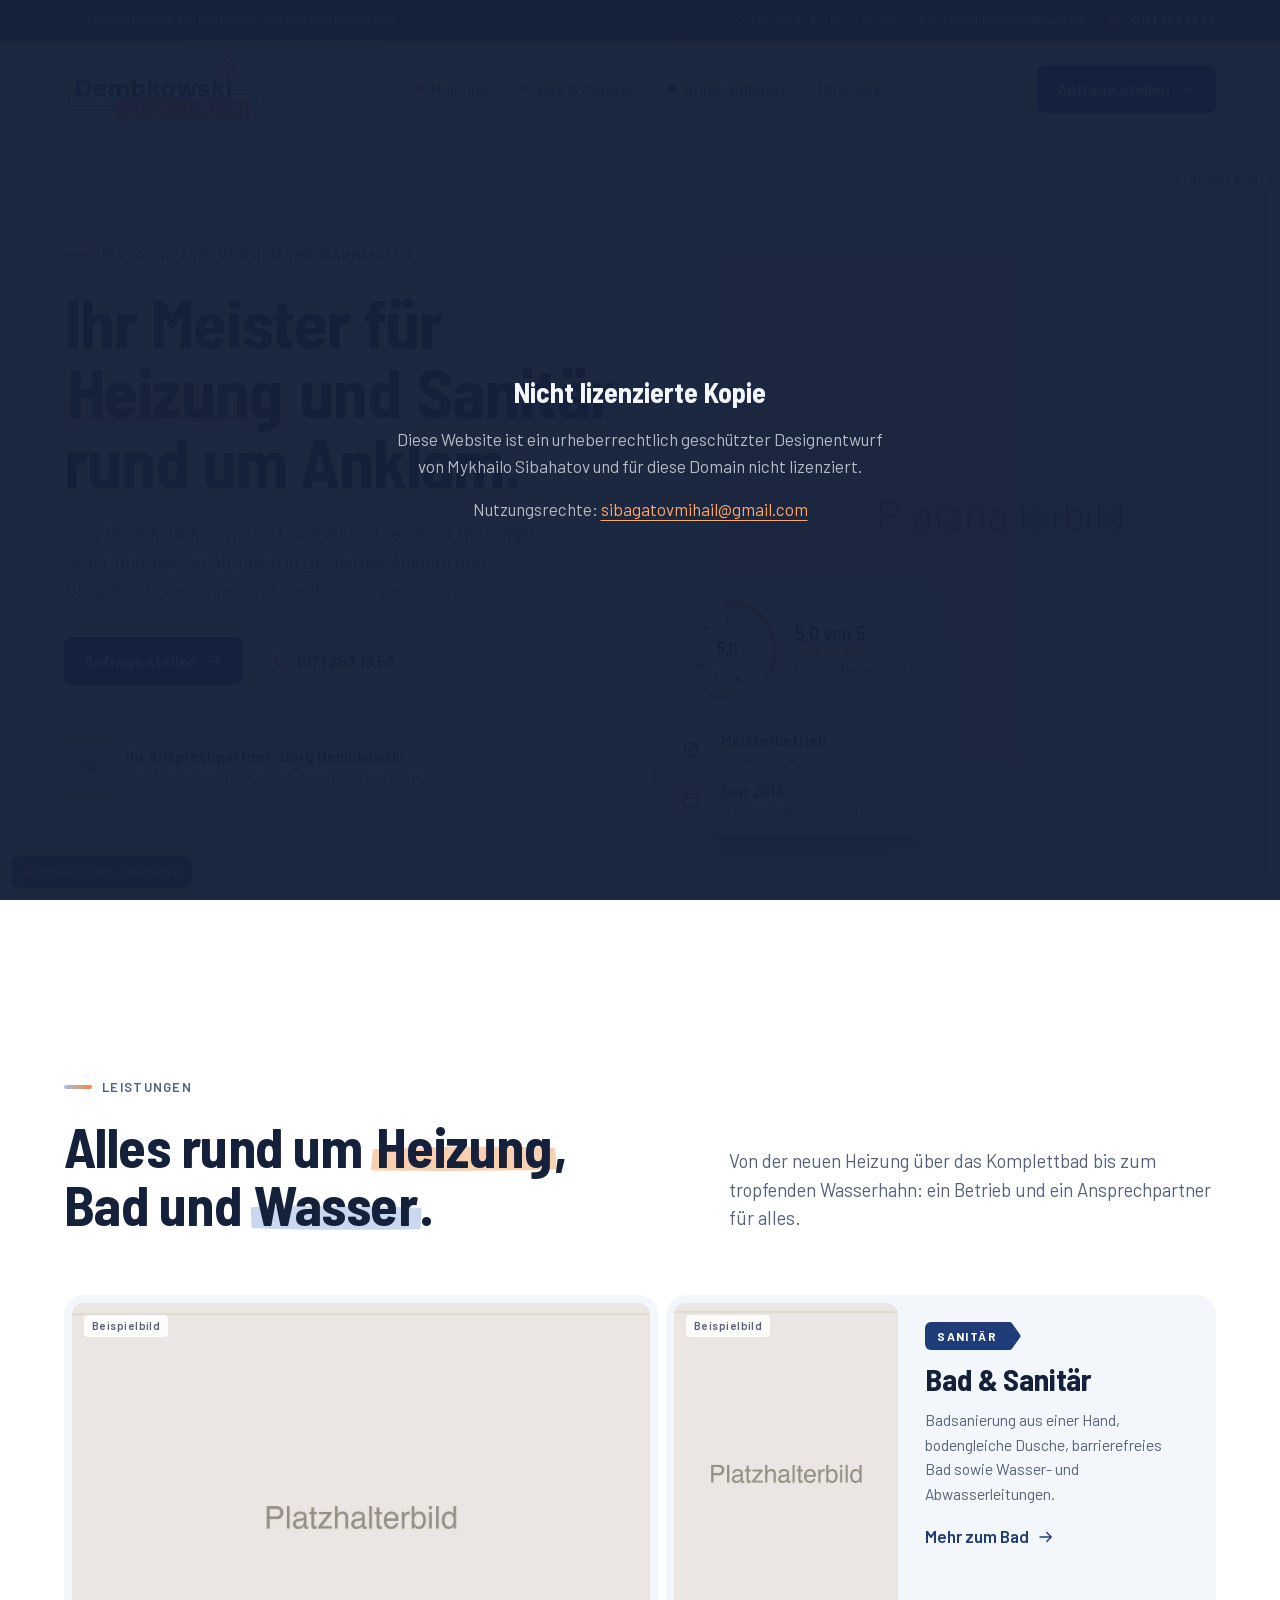
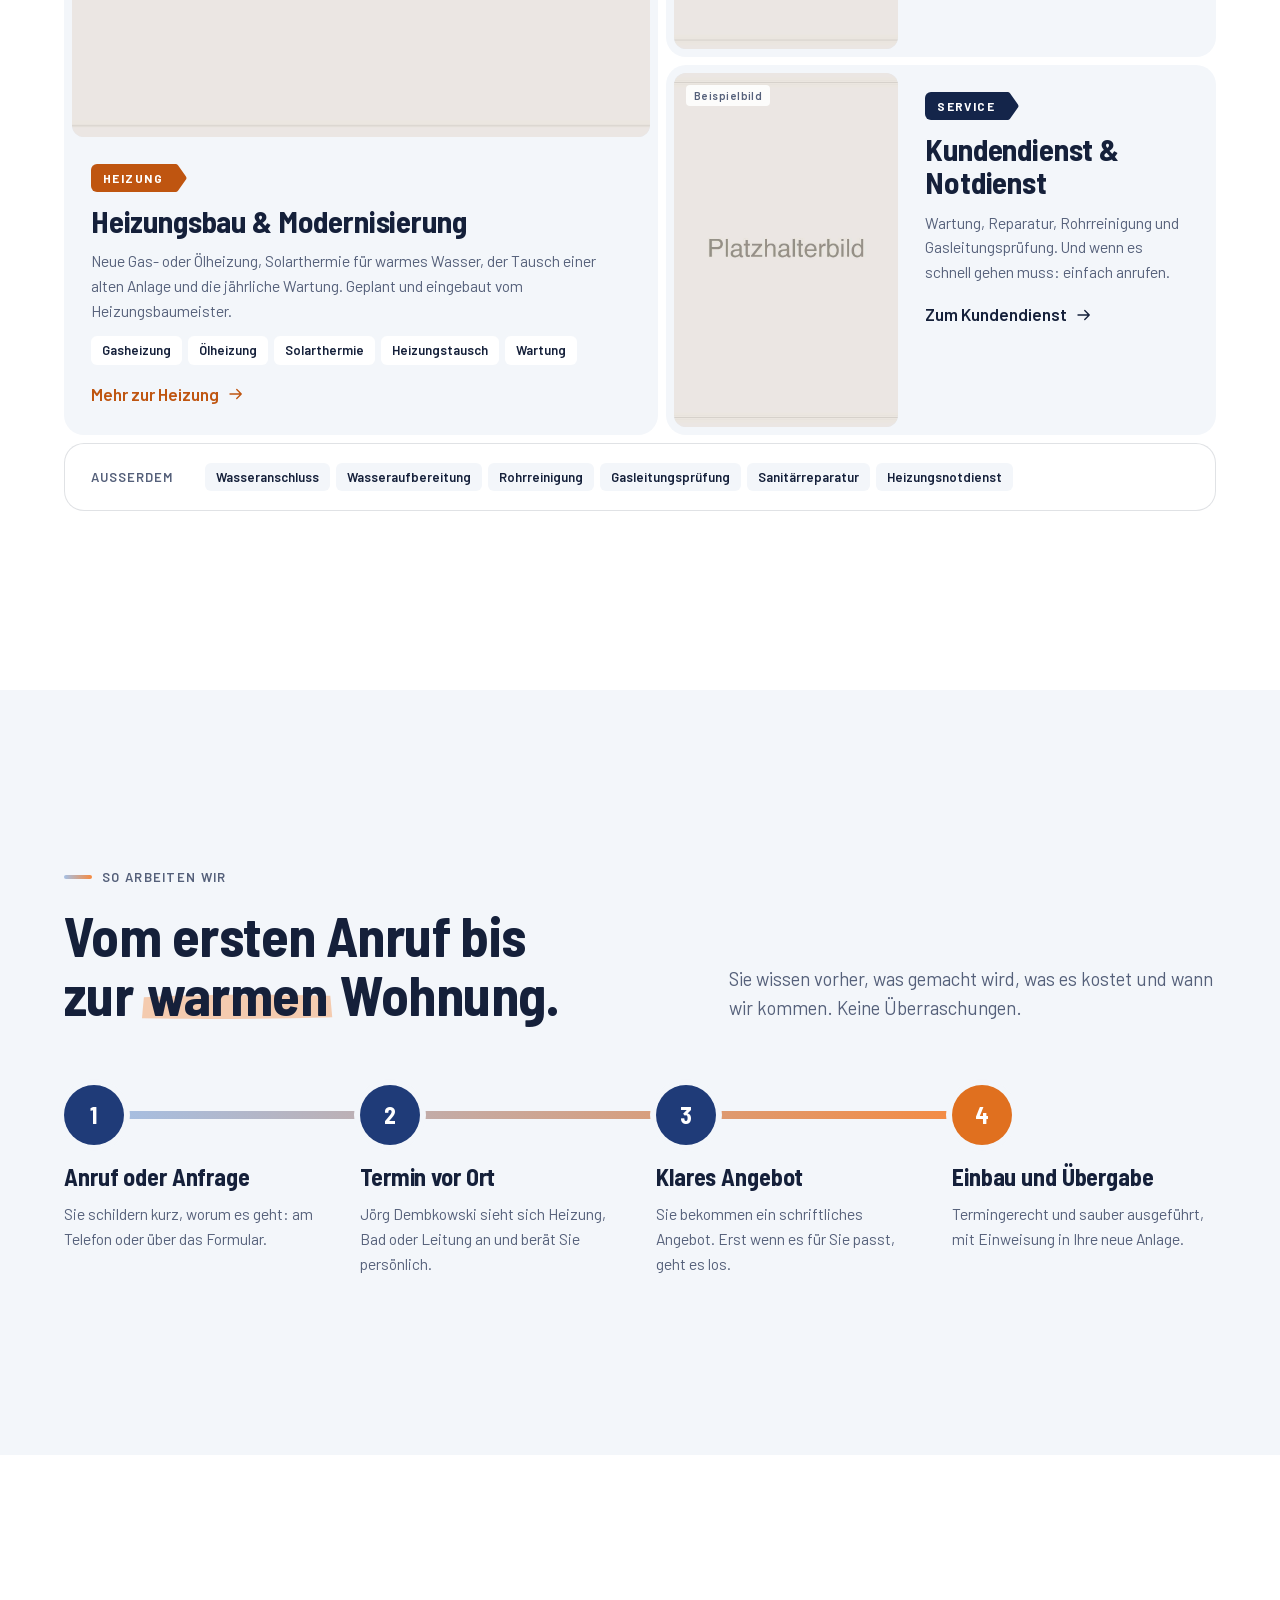
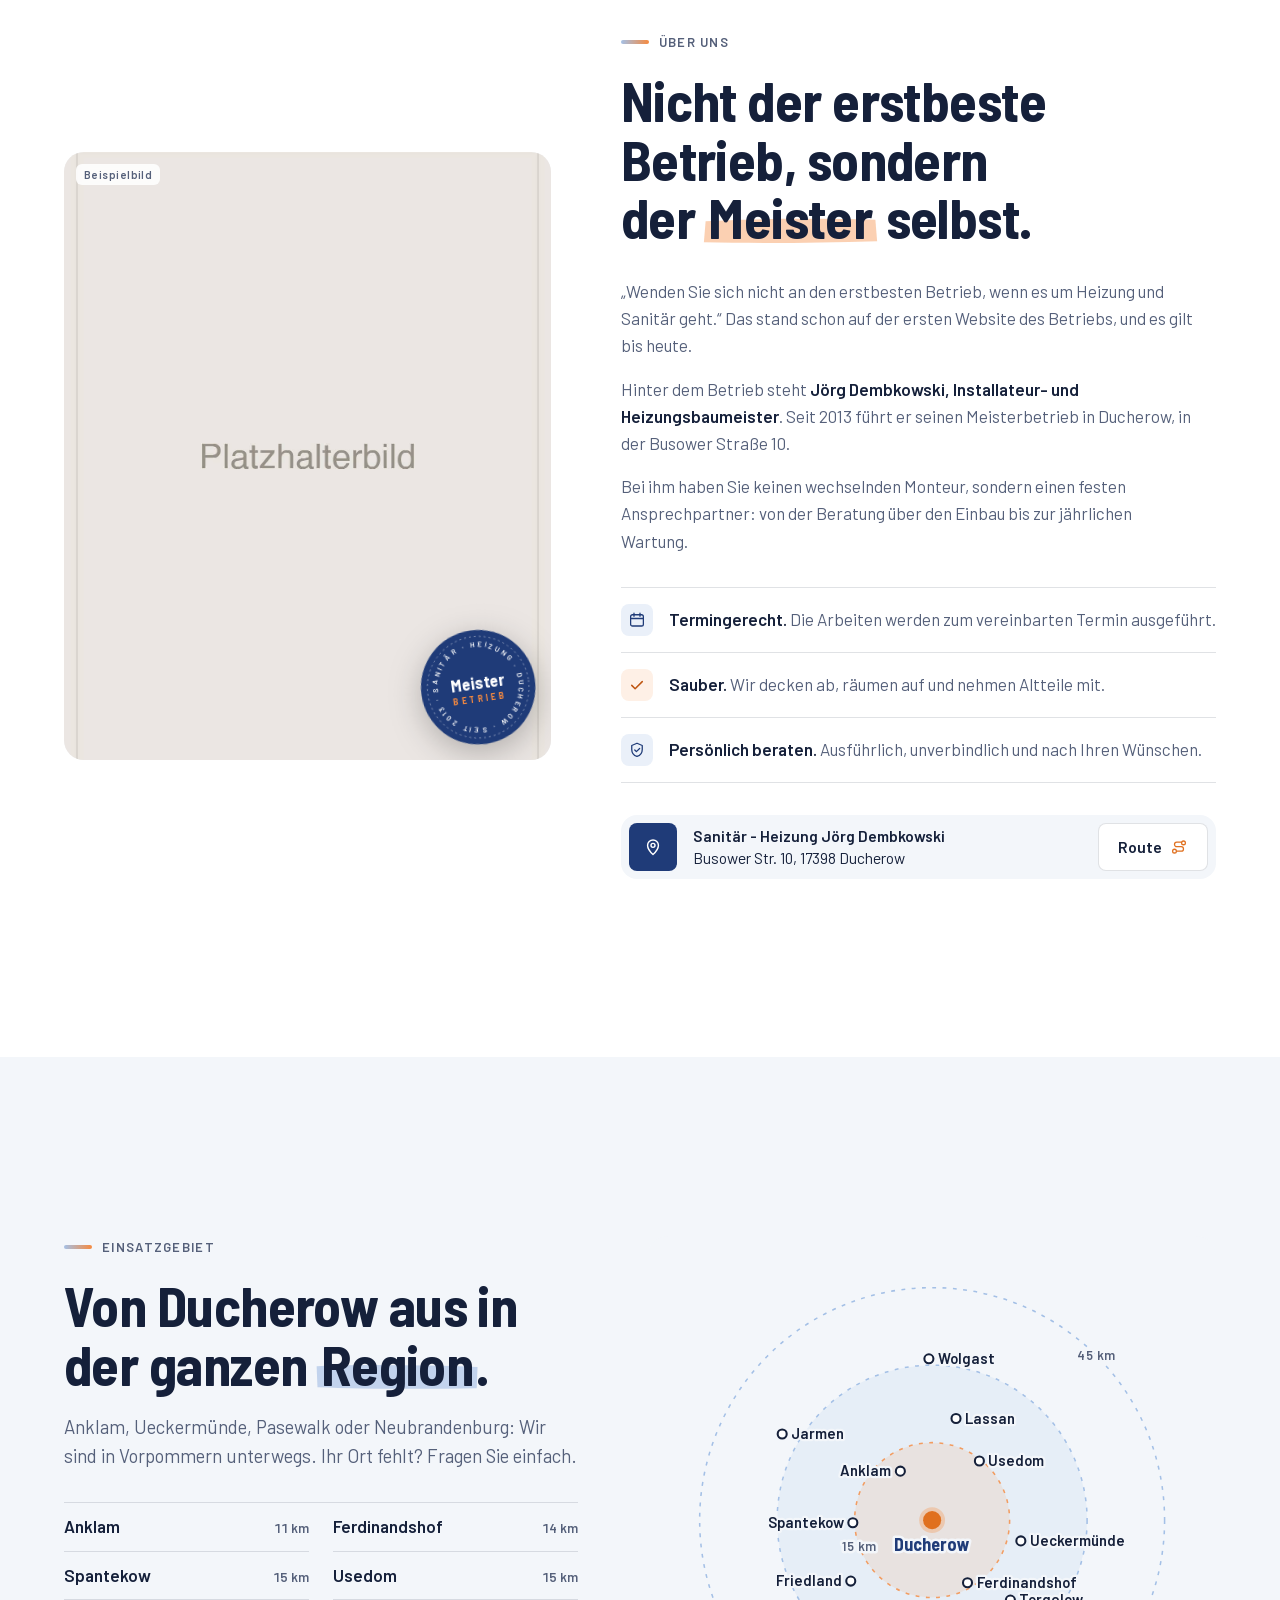
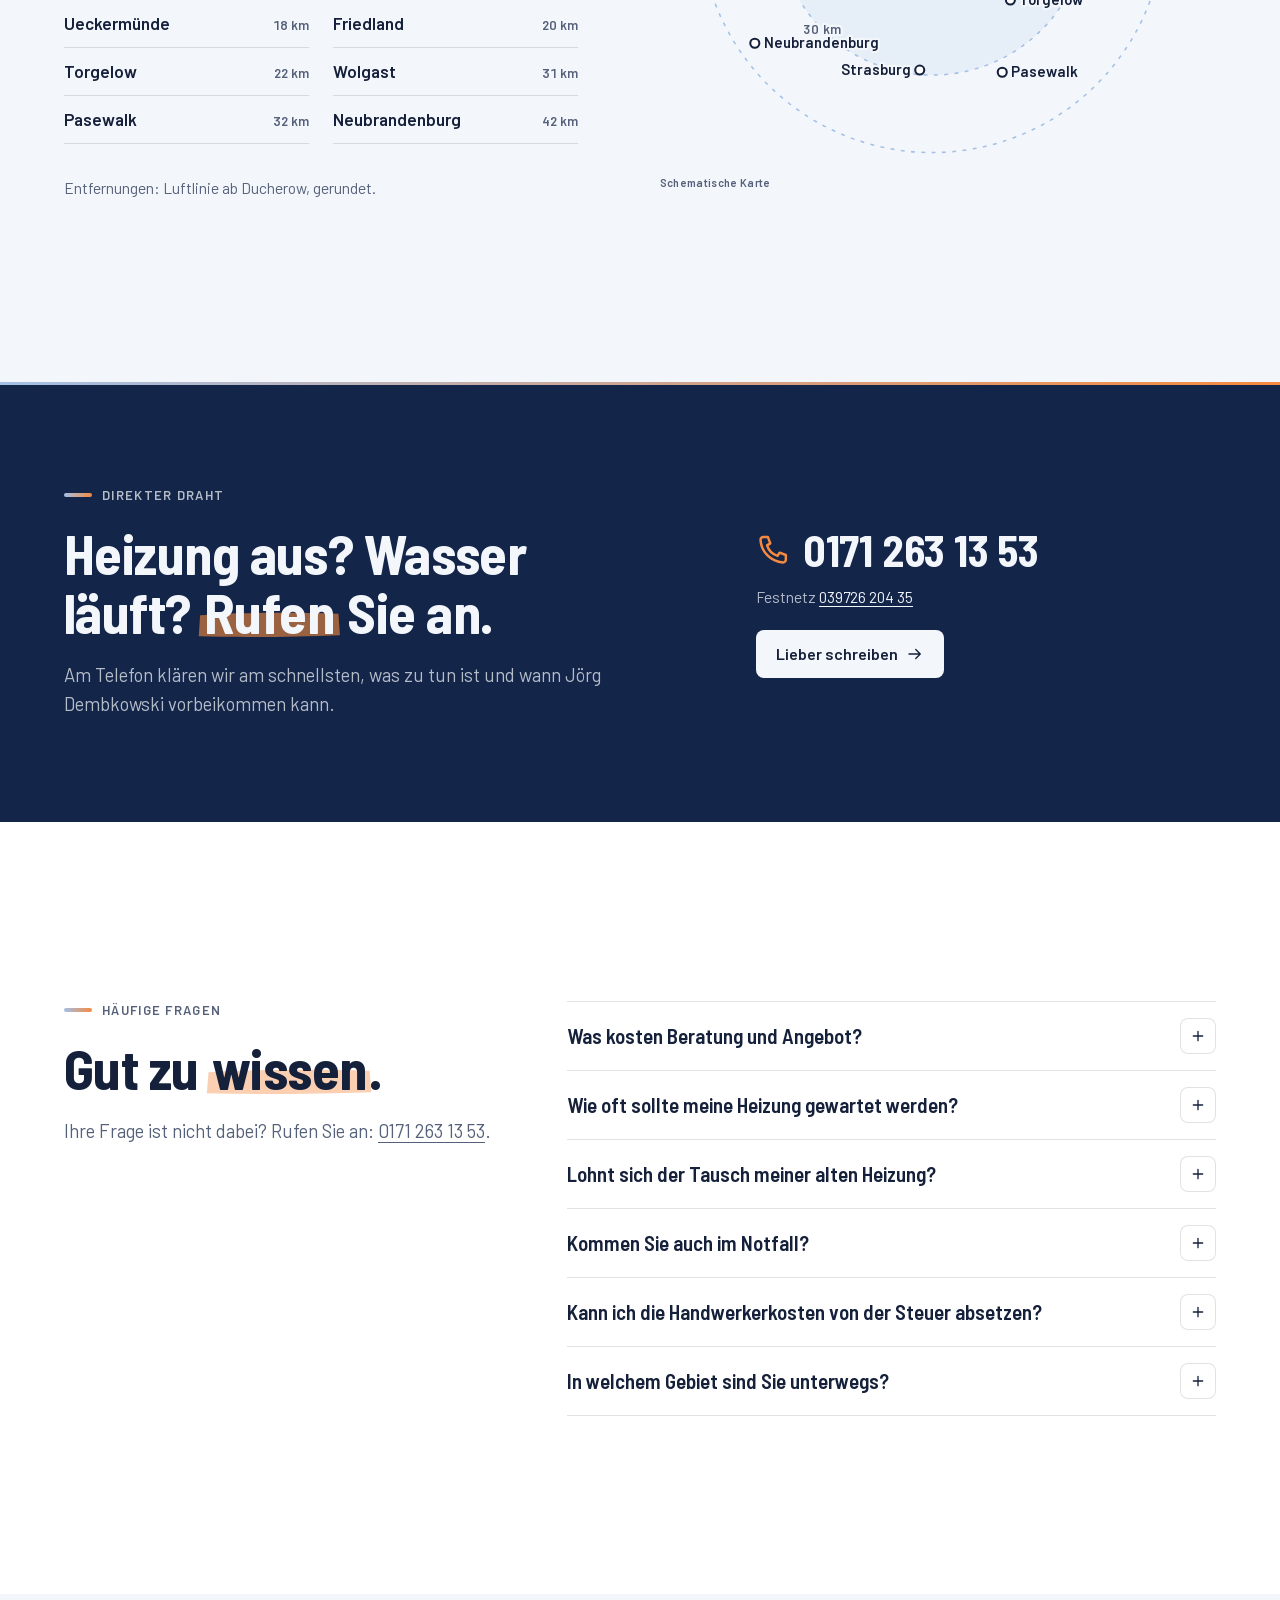
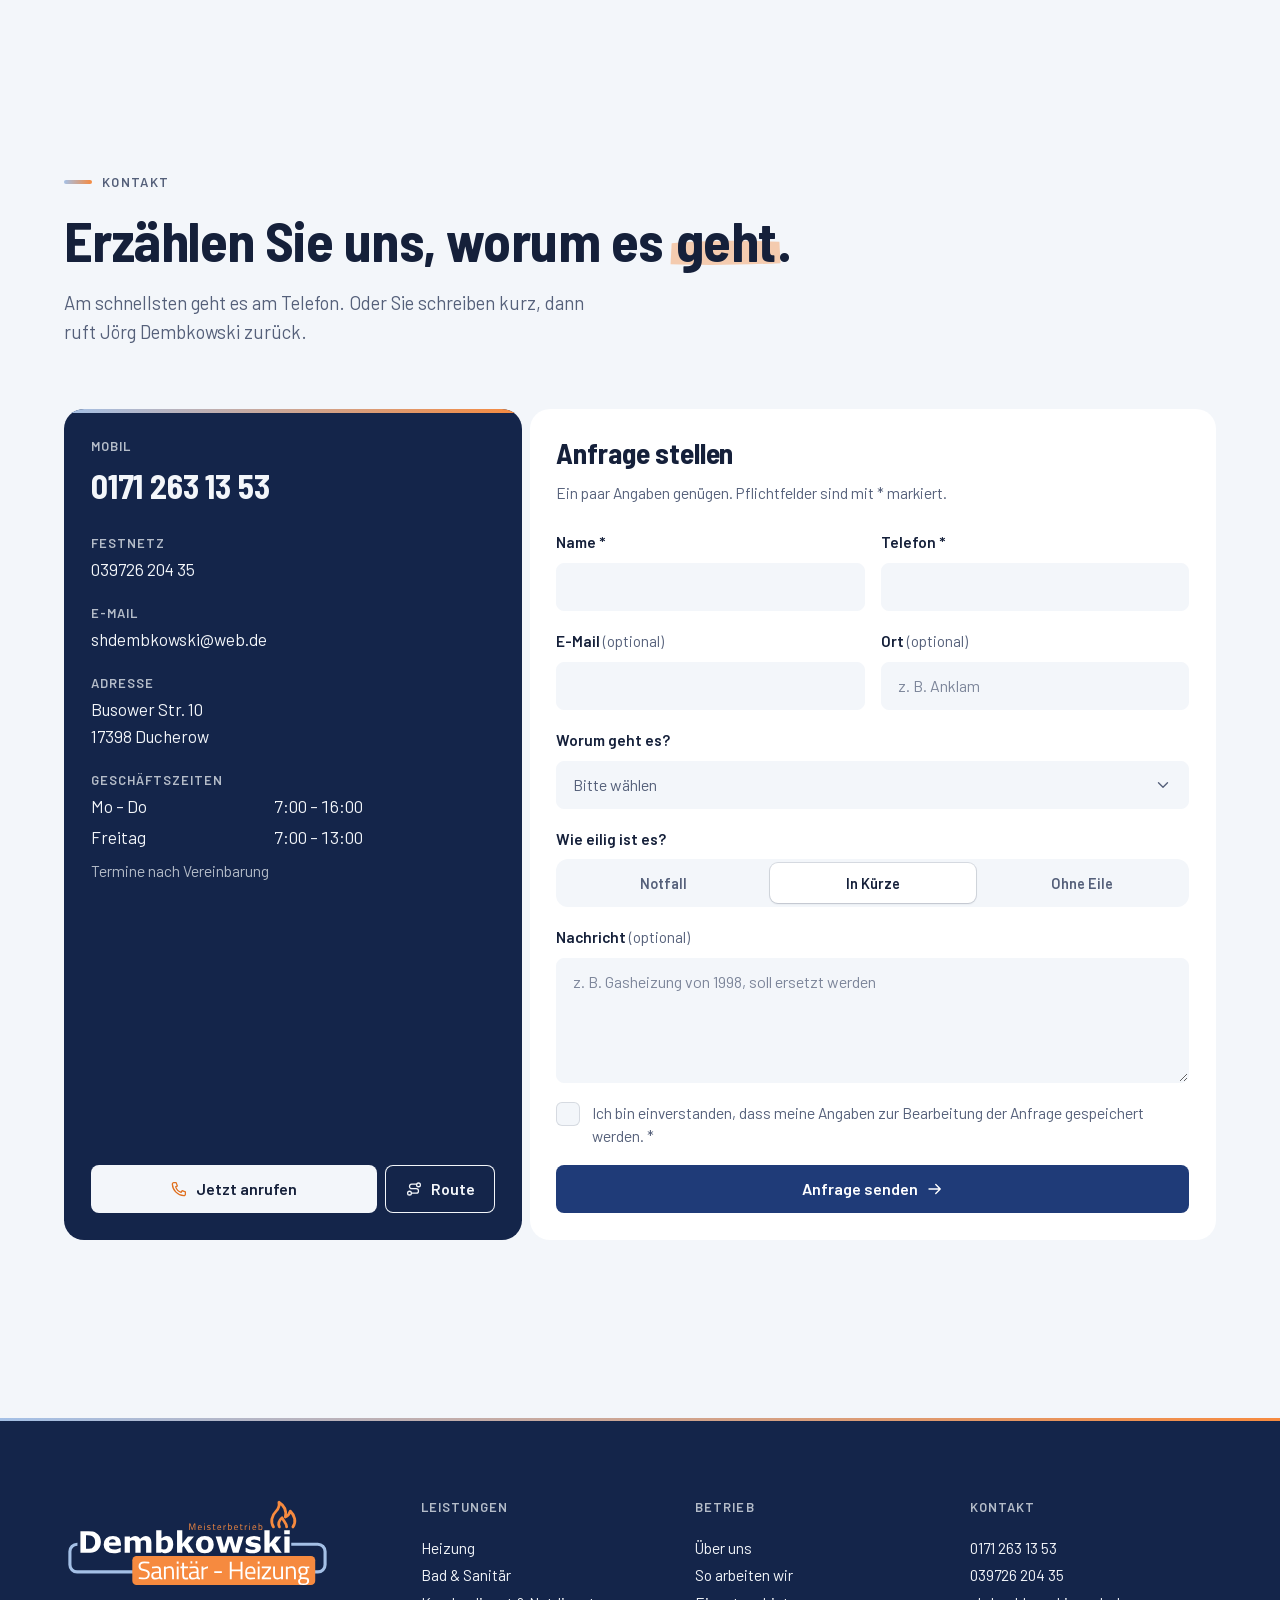
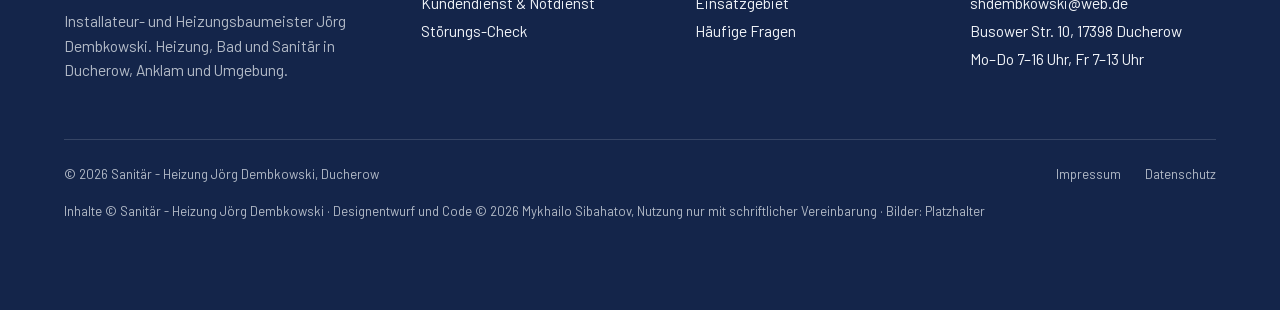
==== commit bbefa224: "Entwurf: Fotos durch Platzhalter ersetzt, Impressum von Vias Media Alle Fotos sind neutrale Platzhal" ====
--- a/index.html
+++ b/index.html
@@ -558,8 +558,8 @@
       </div>
       <div class="footer__bottom">
         <p>© <span data-year>2026</span> Sanitär - Heizung Jörg Dembkowski, Ducherow</p>
-        <div class="footer__legal"><a href="#">Impressum</a><a href="#">Datenschutz</a></div>
-        <p class="footer__credit">Inhalte © Sanitär - Heizung Jörg Dembkowski · Designentwurf und Code © 2026 Mykhailo Sibahatov, Nutzung nur mit schriftlicher Vereinbarung · Fotos: Unsplash (Beispielbilder)</p>
+        <div class="footer__legal"><a href="impressum.html">Impressum</a><a href="#">Datenschutz</a></div>
+        <p class="footer__credit">Inhalte © Sanitär - Heizung Jörg Dembkowski · Designentwurf und Code © 2026 Mykhailo Sibahatov, Nutzung nur mit schriftlicher Vereinbarung · Bilder: Platzhalter</p>
       </div>
     </div>
   </footer>
